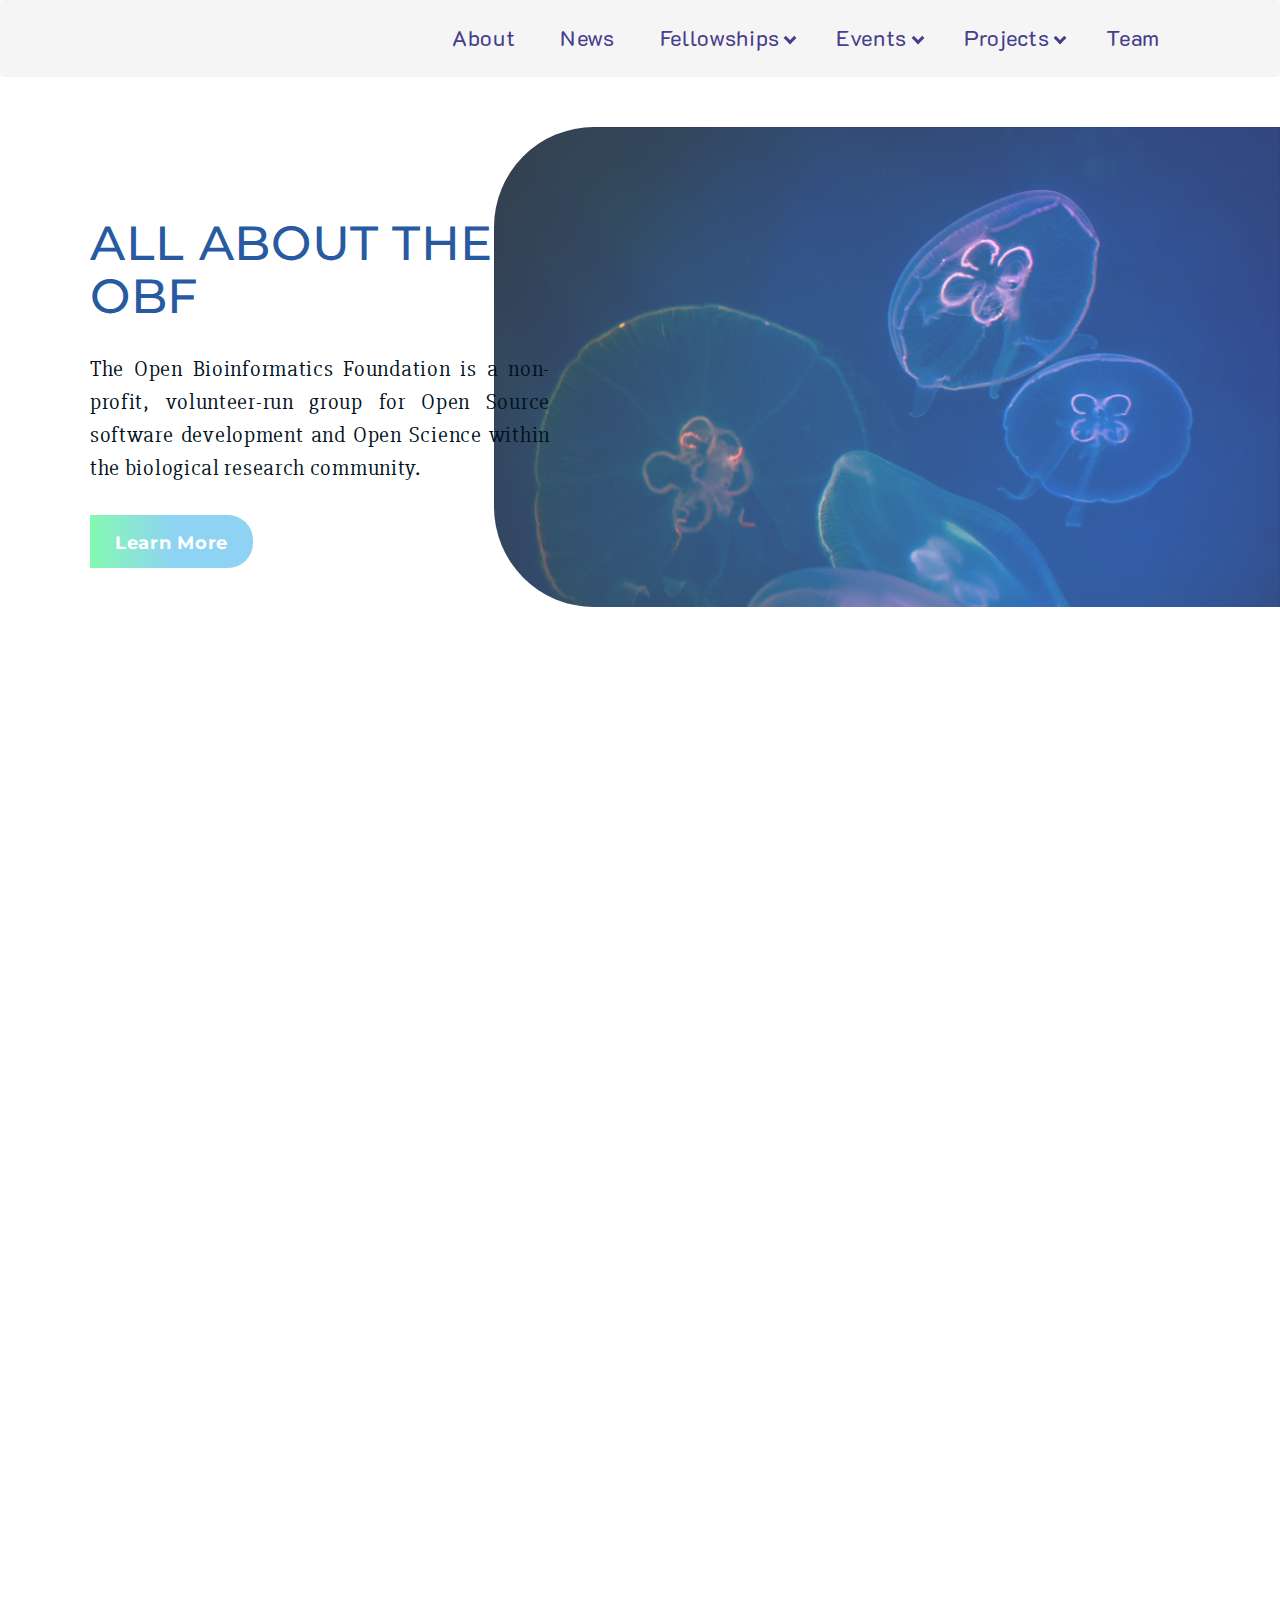
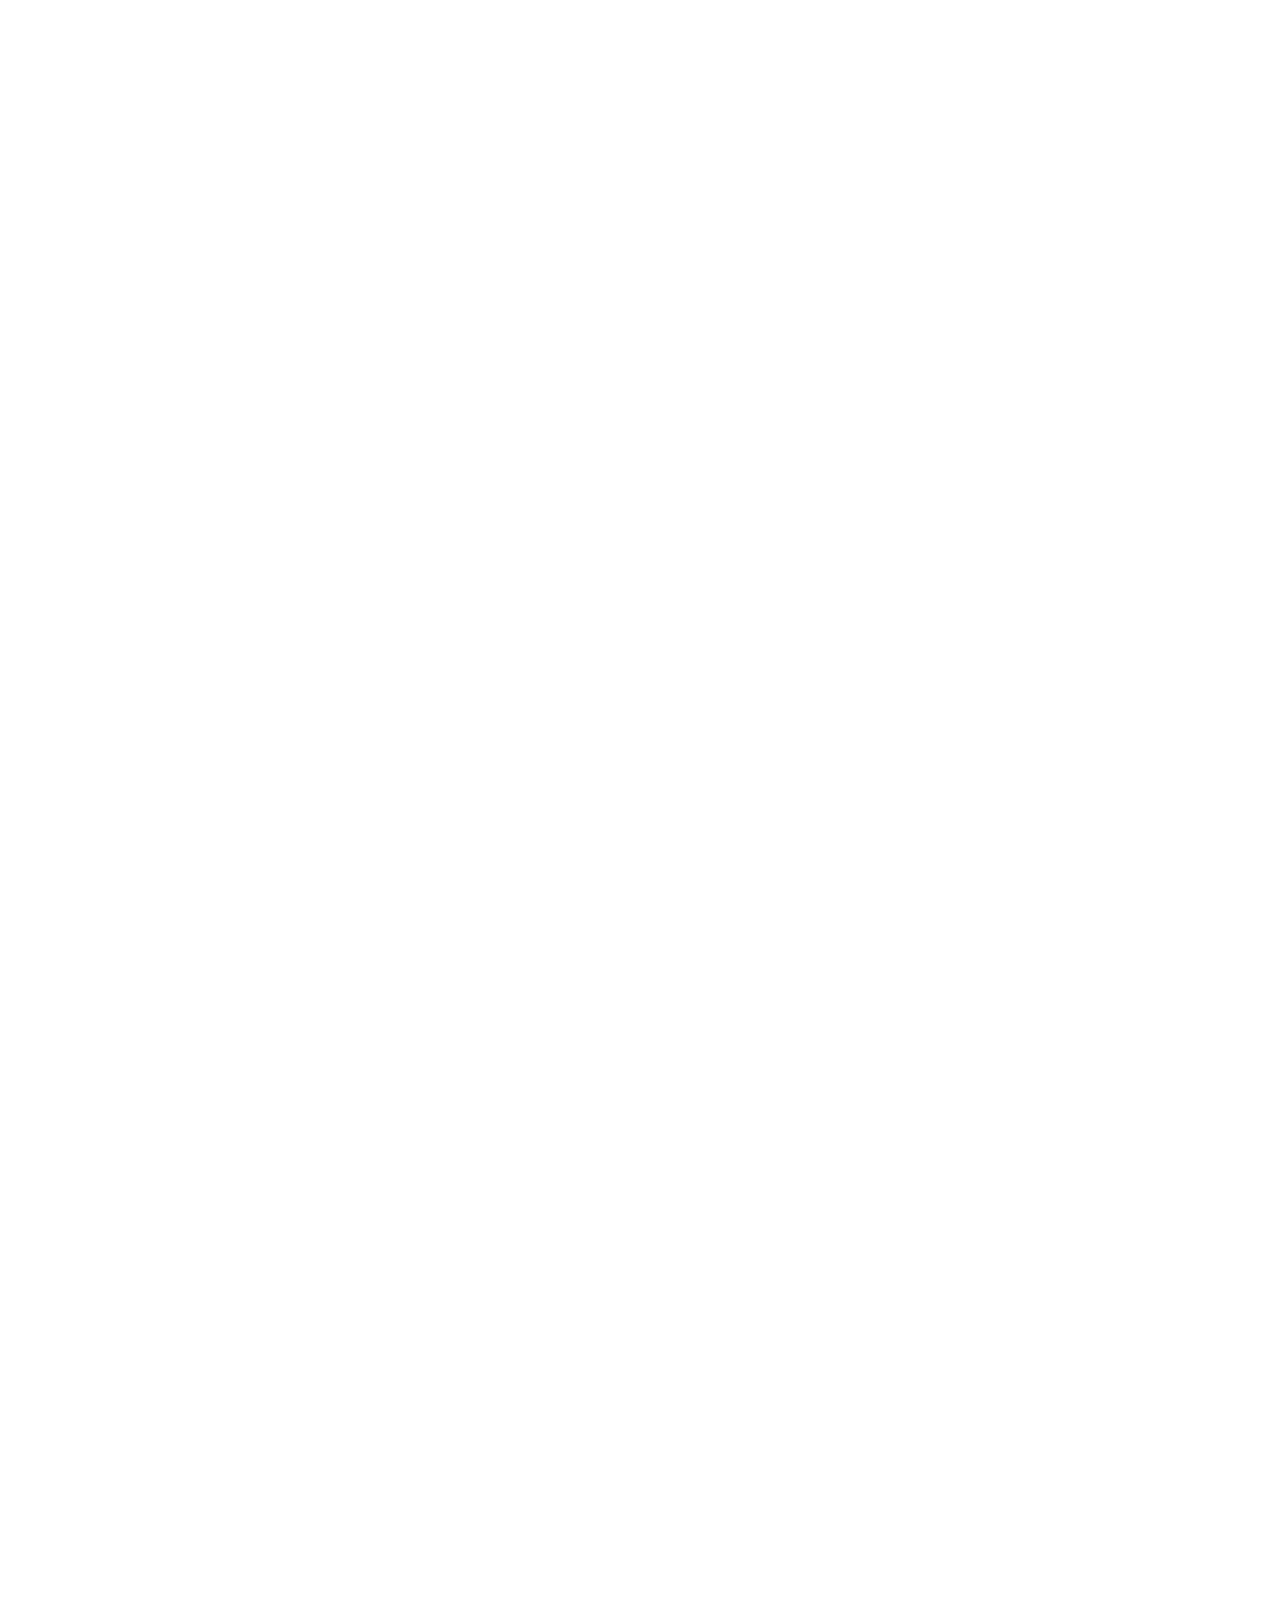
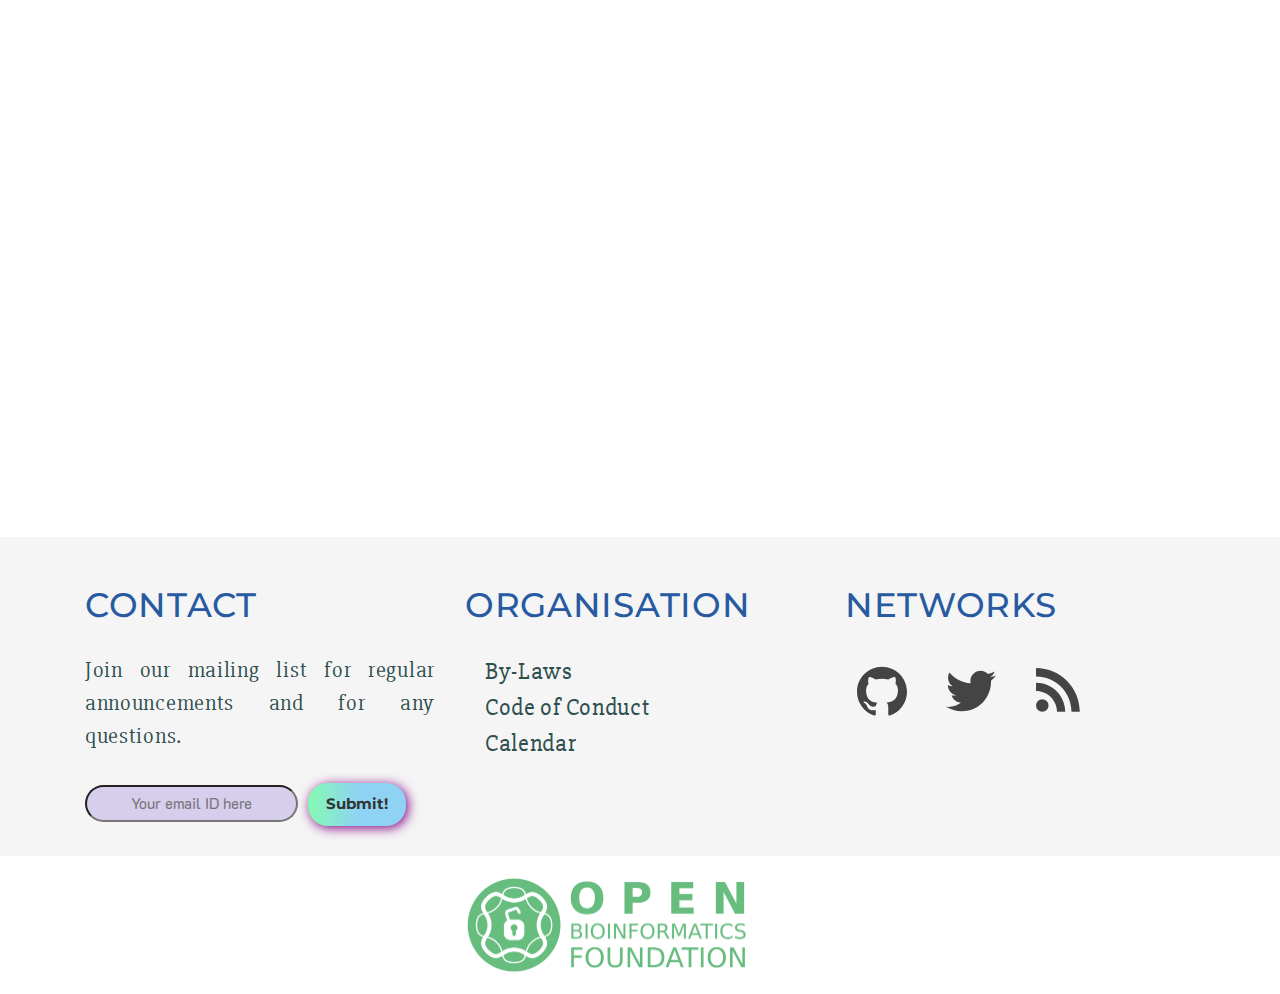
==== index.html @ adf2e82d "Add files via upload" ====
<!doctype html>
<html>
    <head>
        <meta charset="utf-8">
        <meta name = "viewport" content="width=device-width, initial-scale=1">
        <meta name = "description" content="Open Bioinformatics Foundation theme ">
        <meta name = "keywords" content="Bioinformatics, Technology, OBF, BOSC, Open Bioinformatics Foundation">
        <meta name = "author" content="kushinauwu">
        <link href="https://fonts.googleapis.com/css?family=K2D" rel="stylesheet"> 
        <link href="https://fonts.googleapis.com/css?family=Montserrat" rel="stylesheet">
        <link href="https://fonts.googleapis.com/css?family=Slabo+27px" rel="stylesheet">
        <link rel="stylesheet" href="https://maxcdn.bootstrapcdn.com/bootstrap/3.3.7/css/bootstrap.min.css">
        <link rel="stylesheet" href="style-22.css">
        <!-- jQuery library -->
        <script src="https://ajax.googleapis.com/ajax/libs/jquery/3.3.1/jquery.min.js"></script>
        <!-- Latest compiled JavaScript -->
        <script src="https://maxcdn.bootstrapcdn.com/bootstrap/3.3.7/js/bootstrap.min.js"></script>        
        <title>Open Bioinformatics Foundation</title>
    </head>
    
    <body>     
        <script src="theme-2.js"></script>
       <div class="wrapper" id = "main">
           
           <!--navigation bar start -->
            <nav class="navbar">
                <div class="container">
                    <div class="row">
                        <div class="col-xs-12"> 
                            <!--OBF logo -->
                            <div class="navbar-header">
                                <a class="navbar-logo" href="index.html">
                                <img src="obf-logo-1.png" alt width="200">
                                </a>
                            </div>
                            <!-- menu bar -->
                            <div class="collapse navbar-collapse">
                                <ul class="list-inline text-right">
                                    <li>
                                        <a href="about.html">About</a>
                                    </li>
                                    <li>
                                    <a href="https://www.open-bio.org/wiki/News">News</a>
                                    </li>
                                    <li class="dropdown">
                                        <a class="dropdown-toggle" data-toggle="dropdown" href="https://github.com/OBF/obf-docs/blob/master/Travel_fellowships.md">
                                        <span>Fellowships<i class="down"></i></span>
                                        </a>
                                        <ul class="dropdown-menu">
                                        <li>
                                            <a href="https://github.com/OBF/obf-docs/blob/master/Travel_fellowships.md">Selection Criteria</a>
                                            </li>
                                            <li>
                                                <a href="https://github.com/OBF/obf-docs/blob/master/Travel_fellowships.md">Coverage</a>
                                            </li>
                                            <li>
                                                <a href="https://github.com/OBF/obf-docs/blob/master/Travel_fellowships.md">Requirements</a>
                                            </li>
                                            <li>
                                                <a href="https://github.com/OBF/obf-docs/blob/master/Travel_fellowships.md">Reviews</a>
                                            </li>
                                            <li>
                                                <a href="https://docs.google.com/forms/d/e/1FAIpQLScCYMt_Id9FSKzHtOxyBgiOIXa61CLiveqh5JLx5rQsFoW8fA/viewform">Apply</a>
                                            </li>
                                        </ul>
                                    </li>
                                    <li class="dropdown">
                                        <a class="dropdown-toggle" data-toggle="dropdown" href="#">
                                        <span>Events<i class="down"></i></span>
                                        </a>
                                        <ul class="dropdown-menu" role="menu">
                                        <li>
                                            <a href="#">BOSC</a>
                                            </li>
                                            <li>
                                                <a href="#">GSoC</a>
                                            </li>
                                            <li>
                                                <a href="#">Another event</a>
                                            </li>
                                        </ul>
                                    </li>
                                    <li class="dropdown">
                                        <a class="dropdown-toggle" data-toggle="dropdown" href="https://www.open-bio.org/wiki/Projects">
                                        <span class>Projects<i class="down"></i></span>
                                        </a>
                                        <ul class="dropdown-menu">
                                        <li>
                                            <a href="#">Main Projects</a>
                                            </li>
                                            <li>
                                                <a href="#">Affiliated Projects</a>
                                            </li>
                                            <li>
                                                <a href="#">Other Related projects</a>
                                            </li>
                                        </ul>
                                    </li>
                                    <li>
                                    <a href="https://www.open-bio.org/wiki/Board">Team</a>
                                    </li>
                                </ul>
                            </div> <!--menu bar end -->
                        </div>
                    </div>
                </div>
            </nav> <!--navigation bar end -->
           
        <!--main content start -->
        <div class = "showcase-wrapper">
            <!--about OBF -->
            <section class = "about-section">
                <div class = "about-background-image" style="background-image: url(abstract-animal-aquarium-753266.jpg);"> <!--Photo by Egor Kamelev from Pexels-->               
                </div>
                <div class = "container">
                    <div class = "row">
                        <div class="col-sm-6">
                            <!--wrapper for text -->
                            <div class="about-text-wrapper"> 
                                <div class="about-content">
                                    <h1>All about the OBF</h1>
                                    <!--content wrapper-->
                                    <div class="about-content-wrapper">
                                        <!--actual content div-->
                                        <div class="about-content-info"> 
                                            The Open Bioinformatics Foundation is a non-profit, volunteer-run group for Open Source software development and Open Science within the biological research community.
                                            <!-- button class -->
                                            <div class="about-content-button">
                                                <a href="about.html" class="button">
                                                <span>
                                                   Learn More </span>
                                                </a>
                                            </div> <!--button class end -->
                                        </div> <!-- actual content info end -->
                                    </div> <!--content wrapper end -->
                                </div>
                            </div> <!-- text wrapper end -->
                        </div>
                    </div>                                     
                </div>
            </section> <!-- about OBF end -->
                
            <!-- news/blog section -->
            <section class = "news-section">
                <div class = "news-image" style = "background-image: url(aquatic-plants-background-beautiful-424763.jpg);"> <!--Photo by Fancycrave.com from Pexels-->
                </div>
                <div class="container">
                    <div class="row">
                        <!--move content by 5 columns -->
                        <div class="col-md-7 col-md-offset-5">
                        <h1>The latest happenings in the OBF Community</h1>
                            <!-- blog post links -->
                            <ul class="blog-list">
                                <li class="list-post">
                                    <a href="index.html">The color of bioinformatics: what is it and how can it be modified?</a>
                                </li>
                                <li class="list-post">
                                    <a href="index.html">City of Roses they call it - Portland Oregon (USA)</a>
                                </li>
                                <li class="list-post">
                                    <a href="index.html">Taking Turns</a>
                                </li>
                                <li class="list-post">
                                    <a href="index.html">GCC-BOSC 2018 Post-meeting Report</a>
                                </li>
                            </ul> <!--blog post links end -->
                            <!-- check rest of news page / newsletter button -->
                            <div class="news-button">
                            <a href="/news" class = "button">
                                <span>Read More</span>
                                </a>
                            </div> <!-- news button end -->
                        </div>
                    </div>
                </div>
            </section> <!-- news section end -->
            
            <!--fellowships section -->
            <section class = "fellowships-section">
                <div class = "fellowships-background-image" style="background-image: url(biology-blur-close-up-760184.jpg);"> <!--Photo by Hiếu Hoàng from Pexels-->               
                </div>
                <div class = "container">                
                    <div class = "row">
                        <div class="col-md-6">
                            <!-- wrapper for text -->
                            <div class="fellowships-text-wrapper">
                                <div class="fellowships-content">
                                    <h1>Travel Fellowships</h1>
                                    <!-- content wrapper div -->
                                    <div class="fellowships-content-wrapper">
                                        <!-- actual text content div -->
                                        <div class="fellowships-content-info">
                                            The OBF Travel Fellowship program aims at increasing diverse participation at events promoting open source bioinformatics software development and open science in the biological research community.
                                            <!-- questions list -->
                                            <ul class="fellowship-info-list">
                                <li class="list-question">
                                    <a href="index.html">What are the selection criteria?</a>
                                </li>
                                <li class="list-question">
                                    <a href="index.html">What does the fellowship cover?</a>
                                </li>
                                                <li class="list-question">
                                    <a href="index.html">What do you require of applicants?</a>
                                </li>
                                                <li class="list-question">
                                    <a href="index.html">Who will review the applicants?</a>
                                </li>
                            </ul> <!-- questions list end -->
                                            <!-- apply button -->
                                            <div class="fellowships-apply-button">
                                                <a href="/apply" class="button">
                                                <span>
                                                   Apply </span>
                                                </a>
                                            </div> <!-- apply button end -->
                                        </div> <!-- text content ends -->
                                    </div> <!-- content wrapper end -->
                                </div>
                            </div> <!-- text wrappper end -->
                        </div>
                    </div>                  
                </div>
                
            </section>  <!-- fellowships section end -->  
            
            <!-- Projects Section -->
            <section class="projects-section">
                <div class="container">
                    <div class="row">
                        <div class="col-xs-12">
                            <div class="row">
                                <div class="col-md-8">
                                    <!-- heading wrapper -->
                                    <div class="projects-text-wrapper">
                                    <h1>OBF Associated projects</h1>
                                        </div>
                                </div>
                            </div>
                            <!-- list of linked projects -->
                            <ul class="list-inline row projects-list">
                                <div class="col-sm-4 col-xs-6">
                                    <li class="project-name">
                                        <a href = "#">
                                            <img src="das.jpg">
                                            <div class="project-title">
                                                DAS
                                            </div>
                                        </a>
                                    </li>
                                </div>
                                <div class="col-sm-4 col-xs-6">
                                    <li class="project-name">
                                        <a href="#">
                                            <img src="biopython.jpg">
                                            <div class="project-title">
                                                Biopython
                                            </div>
                                        </a>
                                    </li>
                                </div>
                                <div class="col-sm-4 col-xs-6">
                                    <li class="project-name">
                                        <a href="#">
                                        <img src="biosql.jpg">
                                        <div class="project-title">
                                            BioSQL
                                        </div>
                                            </a>
                                    </li>
                                </div>
                                <div class="col-sm-4 col-xs-6">
                                    <li class="project-name">
                                        <a href="#">
                                        <img src="emboss.jpg" >
                                        <div class="project-title">
                                            EMBOSS
                                        </div>
                                            </a>
                                    </li>
                                </div>
                                <div class="col-sm-4 col-xs-6">
                                    <li class="project-name">
                                        <a href="#">
                                        <img src="biojava.jpg">
                                        <div class="project-title">
                                           BioJava
                                        </div>
                                            </a>
                                    </li>
                                </div>
                                <div class="col-sm-4 col-xs-6">
                                    <li class="project-name">
                                        <a href="#">
                                        <img src="moby.jpg">
                                        <div class="project-title">
                                            MOBY
                                        </div>
                                            </a>
                                    </li>
                                </div>
                                
                            </ul>
                        </div>
                    </div>
                    <div class="row">
                        <div class="col-xs-12 projects-button">
                            <a href="/projects" class="button">
                                <span> See more projects</span>
                            </a>
                        </div>
                    </div>
                </div>
            </section>  <!-- projects section end -->
            
            <!--EVENTS SECTION -->
            <section class="events-section">
                <div class="container">
                    <div class="row">
                        <div class="col-xs-12">
                            <div class="row">
                                <div class="col-md-6">
                                    <div class="events-head-wrapper">
                                        <h1>Upcoming events</h1>
                                    </div>
                                </div>
                            </div>
                            
                            <ul class="list-inline row events-list">
                                <div class="col-sm-4 col-xs-6">
                                    <li class="event-details">
                                        <a href="#">
                                            <img src="GSoC-icon-192.png">
                                            <div class="event-name">
                                                Google Summer of Code 2019
                                            </div>
                                            <div class="event-date">
                                                TBA
                                            </div>
                                        </a>
                                    </li>
                                </div>
                                <div class="col-sm-4 col-xs-6">
                                    <li class="event-details">
                                        <a href="#">
                                            <img src="Pear.png">
                                            <div class="event-name">
                                                BOSC 2019
                                            </div>
                                            <div class="event-date">
                                                TBA
                                            </div>
                                        </a>
                                    </li>
                                </div>
                                <div class="col-sm-4 col-xs-6">
                                    <li class="event-details">
                                        <a href="#">
                                            <img src="icons8-calendar-100.png">
                                            <div class="event-name">
                                                Another event
                                            </div>
                                            <div class="event-date">
                                                TBA
                                            </div>
                                        </a>
                                    </li>
                                </div>
                            </ul>
                        </div>
                    </div>
                </div>
            </section>
        </div> <!--main content end -->
           
           <!--footer -->
           <footer>
                <section class="footer-section">
                    <div class="container">
                        <div class="row">
                            <div class="col-sm-4">
                                <div class="footer-sub-section">
                                    <h3>Contact</h3>
        
                                    <p>Join our mailing list for regular announcements and for any questions.</p>
                                    <input type="email" placeholder="Your email ID here">
                                    <button type="submit">Submit!</button>
                                </div>
                            </div>
                            <div class="col-sm-4">
                                <div class="footer-sub-section">
                                    <h3>Organisation</h3>
                                    <ul class="org-menu">
                                        <li class="org-menu-item">
                                            <a href="/bylaws">By-Laws</a>
                                        </li>
                                        <li class="org-menu-item">
                                            <a href="/coc">Code of Conduct</a>
                                        </li>
                                        <li class="org-menu-item">
                                            <a href="/calendar">Calendar</a>
                                        </li>
                                    </ul>
                                </div>
                            </div>
                            <div class="col-sm-4">
                                <div class="footer-sub-section">
                                    <h3>Networks</h3>
                                    <ul class="list-inline networks">
                                        <li class="network-item">
                                            <a href="https://github.com/OBF"><img src="social-1_logo-github.svg" width="50px"></a>
                                        </li>
                                        
                                        <li class="network-item">
                                            <a href="https://twitter.com/obf_news?lang=en"><img src="social-1_logo-twitter.svg" width="50px"></a>
                                        </li>
                                        <li class="network-item">
                                            <a href="http://news.open-bio.org/feed/"><img src="social-1_logo-rss.svg" width="50px"></a>
                                        </li>
                                    </ul>
                                </div>
                            </div>
                        </div>
                    </div>
                </section>
                <section class="footer-logo">
                    <div class="container">
                        <div class="row">
                            <div class="col-sm-4 col-sm-offset-4">
                                <a href="index.html">
                                    <img src="obf-logo.png" width=300px>
                                </a>
                            </div>
                        </div>
                    </div>
                </section>
           </footer>
        </div>        
    </body>
</html>
---- style-22.css ----
* {
    margin: 0;
    padding: 0;
   
}

body {
    font-family: 'K2D', sans-serif;
    font-size: 15px;
    line-height: 1.5;
    letter-spacing: 0.7px;
    padding: 0px;
    margin: 0;
    display: none;
    overflow-x: hidden
}

.container {
    margin-left: auto;
    margin-right: auto;
    padding-left: 30px;
    padding-right: 30px;
    height: auto;
}
img {
    height: auto;
    max-width: 100%;
    vertical-align: middle;   
}

section {
    display: block;
}

h1 {
    font-size: 48px;
    margin-bottom: 30px;
    color: #275aa1; /* section headings text*/
   font-family: 'Montserrat', sans-serif;
    text-transform: uppercase;    
    padding: 0;
    text-align: left;   
}

a {
    transition: color 0.2s;
    text-decoration: none;
}

a:hover {
    text-decoration: none;
}



/*NAVIGATION*/
.navbar {
   margin-top: 0px;
    padding-top: 20px;
    margin-bottom: 0px;
    padding-bottom: 20px;
    background-color: whitesmoke; 

}

.navbar .nav-logo {
    padding: 0;
    margin-left: 0;
}

.navbar-header .nav-logo img {
    margin-top: 30px;
    padding-top: 38px;
    display: block;
    height: auto;
    max-width: 100%;
    vertical-align: middle;
    border: 0;
}

.navbar ul {
    list-style: none;
    margin-bottom: auto;
}

.navbar ul li {
    padding: 0px 20px;
    text-align: right;
    display: inline-block;
    transition: 0.5s ease;
}

.navbar ul li:hover {
    background-color: rgba(128,0,128,0.2); /* navbar hover bg color */
    border-radius: 25px;
    text-decoration:none;
}

.navbar ul li a {
    display: block;
    padding-top: 0px;
    color: darkslateblue; /* navbar link text color */
    font-weight: normal;
    font-style: normal;
    border-bottom: 2px solid transparent;
    padding-bottom: 0px;
    margin-bottom: 0px;
    font-size: 22px;    
}

.dropdown {
    display: inline-block;
    position: relative;
}

.navbar-collapse .dropdown .dropdown-menu {
    display: none;
    position: absolute;
    background-color: rgba(196,245,198,0.9); /* main link navbar dropdown hover bg color*/
    width: auto;
    height: auto;
    box-shadow: 8px 8px 16px 0 rgba(128,0,128,0.2);
    z-index: 1;
    text-align:left;
    left: 0;
    border-radius: 20px;
    margin-top: 0;
}

.dropdown-menu li { 
    display: block;     
}

.dropdown .dropdown-menu li a {
    color: darkslategray; /* navbar dropdown text color */
    font-size: 18px;
    transition: 0.3s ease;
}

.navbar .dropdown .dropdown-menu li:hover {
    background-color: transparent;
}


.dropdown-menu li a:hover {
   background-color: lightblue; /* navbar dropdown hover bg color*/
    background-image: none;
    border-radius: 10px;
    
}

.dropdown:hover .dropdown-menu {
    display: block;    
}

i {
    border: solid darkslateblue; /* navbar arrow color */
    border-width: 0 3px 3px 0;
    display: inline-block;
    padding: 3px;
    margin-left: 3px;
}

.down {
    transform: rotate(45deg) translateY(-5px);    
}


/*ABOUT SECTION // SoOME FELLOWSHIP SECTION COMMONS*/
.about-section, .fellowships-section {
    background-position: left 42vh, right top;
    background-size: 35% 50% 600px;
    max-width: 500px;
}

.about-section .about-background-image {
    max-width: 786px;
    max-height: 480px;
    position:absolute;
    margin-top: 50px;
    right: 0;
    width: 100%;
    height: 80%;  
    background-size: cover;
    border-radius: 100px 0 0 100px;
    background-repeat:no-repeat;
    opacity: 0.8;   
}

.col-sm-6 {
    width: 50%;
    float: left;
    position: relative;
    padding-left: 40px;
    padding-right: 30px;
}

.about-section .about-text-wrapper, .fellowships-section .fellowships-text-wrapper {
    position: relative;
    height: 600px;
    left: 7%;
}

.about-section .about-text-wrapper .about-content, .fellowships-section .fellowships-text-wrapper .fellowships-content{
    position: relative;
    top: 20%;
   /* transform: translateY(-50%);*/
}

.about-section .about-text-wrapper .about-content-info, .fellowships-section .fellowships-text-wrapper .fellowships-content-info {
    padding-right: 40px;
    font-size: 22px;
   /* color: #2d95b5;*/
    color: rgb(001,017,032); /* about and felloship text color */
    margin-bottom: 10px;
    text-align: justify;
    font-family: 'Slabo 27px', serif;
    letter-spacing: 0.7px;
}

.about-content-button .button {
    position: relative;
    top: 30px;
    display: inline-block;
    color: white; /* about button text color*/
    padding: 10px 25px 10px 25px;
    font-weight: normal;
    font-style: normal;
    font-family: 'Montserrat', serif;
    border-radius: 0 25px 25px 0;
    background-image: linear-gradient(to right, #84fab0 0%,  #8fd3f4 51%); /* about button bg color*/
    transition: 0.5s ease-in-out;   
}

.about-content-button .button:hover {
    background-position: right center;
    background-image: linear-gradient(to right, #8fd3f4 0%, #84fab0 51%); /* about button hover bg color */
    color: grey;
}

.about-content-button .button span {
    position: relative;
    font-family: 'Montserrat', sans-serif;
    z-index: 10;
    font-size: 18px;
    text-align: center;
    font-weight: bold;
}

/*NEWS SECTION and some FELLOWSHIP SECTION COMMMONS*/
.news-section {
    /*background-color: #d6f6c6;*/
    background-color: #1b2e25; /* mid section bgcolor*/
    margin-top: 0px;
    padding: 55px 0px 70px;
    position: relative;
    margin-bottom: 30px;
    opacity: 0;
    transition: 1s ease;
}

.news-section h1 {
    font-size: 48px;
    margin-bottom: 20px;
    color: #88eef7; /*mid section heading*/
   font-family: 'Montserrat', sans-serif;
    text-transform: uppercase;    
    padding: 0;
}

 .news-section .news-image {
     max-width: 586px;
    max-height: 480px;
    position: absolute;
    border-radius: 0 100px 100px 0;
    left: -586px;
    width: 40%;
    height: 80%;
     background-repeat: no-repeat;
     background-size: cover;
     background-position: top center; 
     transition: 1.25s ease-in-out;    
}

.col-md-7{
    position: relative;
    padding-left: 30px;
    padding-right: 30px;
    float: left;
    width: 65%;
}

.col-md-offset-5 {
    margin-left: 43%
}

.news-section .blog-list, .fellowships-section .fellowship-info-list {
    margin-top: 20px;
    list-style: none;
    padding-left: 0;   
    display: block;
}

.blog-list .list-post, .fellowship-info-list .list-question {
    border-bottom: 1px solid gray;
    padding: 15px 0 15px 0;
    border-bottom-right-radius: 0px;
    text-align: justify;   
} 

.blog-list .list-post a {
    color: whitesmoke; /* mid section text color*/
    display: block;
    padding 20px 0px;
    background-color: transparent;
    text-decoration: none;
    font-family: 'Slabo 27px', serif;
    font-size: 26px;
    letter-spacing: 0.7px;
    transition: 0.3s ease;
}

.blog-list .list-post a:hover {
    color: skyblue;
    
} 

.news-button .button {
    position: relative;
    top: 30px;   
    display: inline-block;
    color: white;
    padding: 10px 15px 10px 25px;
    font-weight: normal;
    font-style: normal;
    font-size: 20px;
    font-family: 'Montserrat', serif;
    font-weight: bold;
    border-radius: 25px 0 0 25px;
    background-image: linear-gradient(to left, #84fab0 0%,  #8fd3f4 51%); /*  mid section button bg color*/
    margin-bottom: 30px;
    transition: 0.5s ease-in-out;
}

.news-button .button:hover {
    background-position: right center;
    background-image: linear-gradient(to left, #8fd3f4 0%, #84fab0 51%); /*  mid section button bg color */
    color: grey;
}

.news-button .button a{
    text-decoration: none;
}

.news-button .button span {
    position: relative;
    z-index: 10;
    font-size: 18px;
    text-align: center;
}

/*FELLOWSHIPS SECTION*/
.fellowships-section {
    height: 100%;
    opacity: 0;
    transition: 1s ease;
    margin-top: 80px;
}

.fellowships-section .fellowships-text-wrapper {
    position: relative;
    top: 20%;
    height: auto;
}
.fellowships-section .fellowships-background-image {
    max-width: 560px;
    max-height: 480px;
    position: absolute;
    margin-top: 0px;
    right: -560px;
    width: 100%;
    height: 80%; 
    background-size: cover;
    border-radius: 100px 0 0 100px;
    background-repeat: no-repeat;
    transition: 1.25s ease-in-out;
}

.fellowship-info-list .list-question a{
    display: block;
    padding 20px 0px;
    color: #2d95b5; /* fellowship link text color */
    background-color: transparent;
    text-decoration: none;
    font-size: 26px;
    transition: 0.3s ease;
}

.fellowship-info-list .list-question a:hover{
    color: purple;

}

.fellowships-apply-button .button {
    position: relative;
    top: 40px;
    display: inline-block;
    color: white;
    padding: 10px 25px 10px 25px;
    margin-bottom: 50px;
    font-weight: bold;
    font-family: 'Montserrat',serif;
    border-radius: 0 25px 25px 0;
    background-image: linear-gradient(to right, #84fab0 0%,  #8fd3f4 51%);   /* fellowshups button bgcolor*/
    transition: 0.5s ease-in-out;

}

.fellowships-apply-button .button:hover {
    background-position: right center;
    background-image: linear-gradient(to right, #8fd3f4 0%, #84fab0 51%);
    color: grey;
}

.fellowships-apply-button .button span {
    position: relative;
    z-index: 10;
    font-size: 18px;
    text-align: center;
}


.col-md-6 {
    width: 65%;
    float: left;
    position: relative;
    padding-left: 40px;
    padding-right: 30px;
}

/*PROJECTS SECTION*/


.projects-section {
    margin-top: 100px;
    /*float: left;*/
    background-color: #1b2e25; /*projects section  bgcolor*/
    margin-left: 0;
    margin-right: 0;
    opacity: 0;
    transition: 1s ease;
    height: 100%;
    width: 100%;
    padding: 55px 0 50px 0;
}

.projects-section .projects-text-wrapper {
    position: relative;
    top: 20%;
    height: auto;
    transform: translateX(-20%);
    
}

.projects-section .projects-text-wrapper h1 {
    color: #88eef7; /*projects section heading*/
}

.projects-list {
    list-style: none;
    margin-top: 40px;    
}

.projects-list .project-name {
    margin-bottom: 40px;
    text-align: center;
    
     
}

.projects-list .project-name img {
    padding: 10px;
    margin-bottom: 20px;
    border: 3px solid;
    border-bottom-color: rebeccapurple; /*project icon border colors */
    border-top-color: deepskyblue;
    border-left-color: rebeccapurple;
    border-right-color: deepskyblue;
    border-radius: 25%; 
    transition: 0.5s ease-in-out;
}

.projects-list .project-name img:hover {  
    border-bottom-color: deepskyblue;
    border-top-color: rebeccapurple;
    border-left-color: deepskyblue;
    border-right-color: rebeccapurple;   
}

.projects-list .project-name .project-title {
    margin-top: 0;
    font-family: 'Slabo 27px', serif;
    font-weight: bold;
    color: whitesmoke; /*project titles*/
    display: block;
    padding 20px 0px;
    background-color: transparent;
    text-decoration: none;
    font-size: 26px;
    letter-spacing: 0.7px;
    transition: 0.3s ease;
}

.projects-list .project-name .project-title:hover {
    color: skyblue; /*project title hover text color*/
}

.projects-button .button {
     position: relative;
    left: 40%;
    display: inline-block;
    color: white;
    padding: 15px 25px 15px 25px;
    margin-bottom: 50px;
    font-weight: bold;
    font-family: 'Montserrat',serif;
    font-size: 20px;
    border-radius: 0 25px 25px 0;
    background-image: linear-gradient(to right, #84fab0 0%,  #8fd3f4 51%);   /*project button bg color*/
    transition: 0.5s ease-in-out;
}

.projects-button .button:hover {
    background-position: right center;
    background-image: linear-gradient(to right, #8fd3f4 0%, #84fab0 51%); /* project buutton bg color hover*/
    color: grey;
}

/*EVENTS SECTION*/
.events-section {
    margin-top: 50px;
    margin-left: 0;
    margin-right: 0;
    height: 100%;
    width: 100%;
    opacity: 0;
    transition: 1s ease;
}

.events-section .events-head-wrapper {
    position: relative;
    top: 20%;
    height: auto;
    transform: translateX(-25%);
}

.events-list {
    list-style: none;
    margin-top: 40px;
}

.events-list .event-details {
    margin-bottom: 40px;
    text-align: center;
}

.events-list .event-details img {
    padding: 30px;
    margin-bottom: 20px;
    height: 250px;
    width: 250px;
    border: 5px skyblue; /*event icon border*/
    border-radius: 180px;
    border-style:dashed;
    transition: 0.3s ease-in-out;
}

.events-list .event-details img:hover {
    background-color: skyblue; /*event icon border hover bg color*/
    border-radius: 70px;
    }

.events-list .event-details .event-name {
    margin-top: 0;
    font-family: 'Slabo 27px', serif;
    font-weight: bold;
    text-decoration: none;
    padding: 20px 0 0;
    font-size: 26px;
    letter-spacing: 0.7px;
    transition: 0.3s ease;
}

.events-list .event-details .event-date {
    margin-top: 0;
    font-family: 'Slabo 27px',serif;
    font-weight: bold;
    color: dimgray; /* event TBA */
    font-size: 22px;

}

/*FOOTER SECTION*/
.footer-section {
    padding: 30px 0;
    background-color: whitesmoke; /* footer bg color */
    margin-top: 0;
}

.footer-section h3 {
    margin-bottom: 30px;
    color: #275aa1; /* footer heading color */
   font-family: 'Montserrat', sans-serif;
    text-transform: uppercase; 
    font-size: 34px;
}

.footer-section p {
 margin-bottom: 30px;  
    color: darkslategray; /* footer text color */
    font-family: 'Slabo 27px',serif;
    font-size: 22px;
    text-align: justify
}

.footer-section input{
    text-align: center;
    border-radius: 20px;
    background-color: rgba(147,112,219,0.3);
    padding: 5px 5px 5px 5px;
}

.footer-section button {
    background-image: linear-gradient(to right, #84fab0 0%,  #8fd3f4 51%); /* footer section button bg color */
    position: relative;
    padding-bottom: 10px;
    padding-top: 10px;
    padding-left: 18px;
    padding-right: 18px;
    border-radius: 20px;
    margin-left: 5px;
    font-family: 'Montserrat',serif;
    font-weight: bold;
    border: none;
    box-shadow: 2px 2px 12px purple;
    transition: 0.2s ease-in-out;
}

.footer-section button:hover {
    color: whitesmoke;
}

.footer-section .org-menu {
    list-style: none;
    
}

.footer-section .org-menu .org-menu-item a {
    color: darkslategray; /* footer organisation text color */
    transition: color 0.2s;
    font-family: 'Slabo 27px',serif;
    padding: 20px;
    font-size: 24px;
}

.footer-section .org-menu .org-menu-item a:hover {
    color: dodgerblue; /* footer link hover text color */
}

.footer-section .network-item {
    margin: 12px;
}

.footer-logo {
    padding: 20px;
}
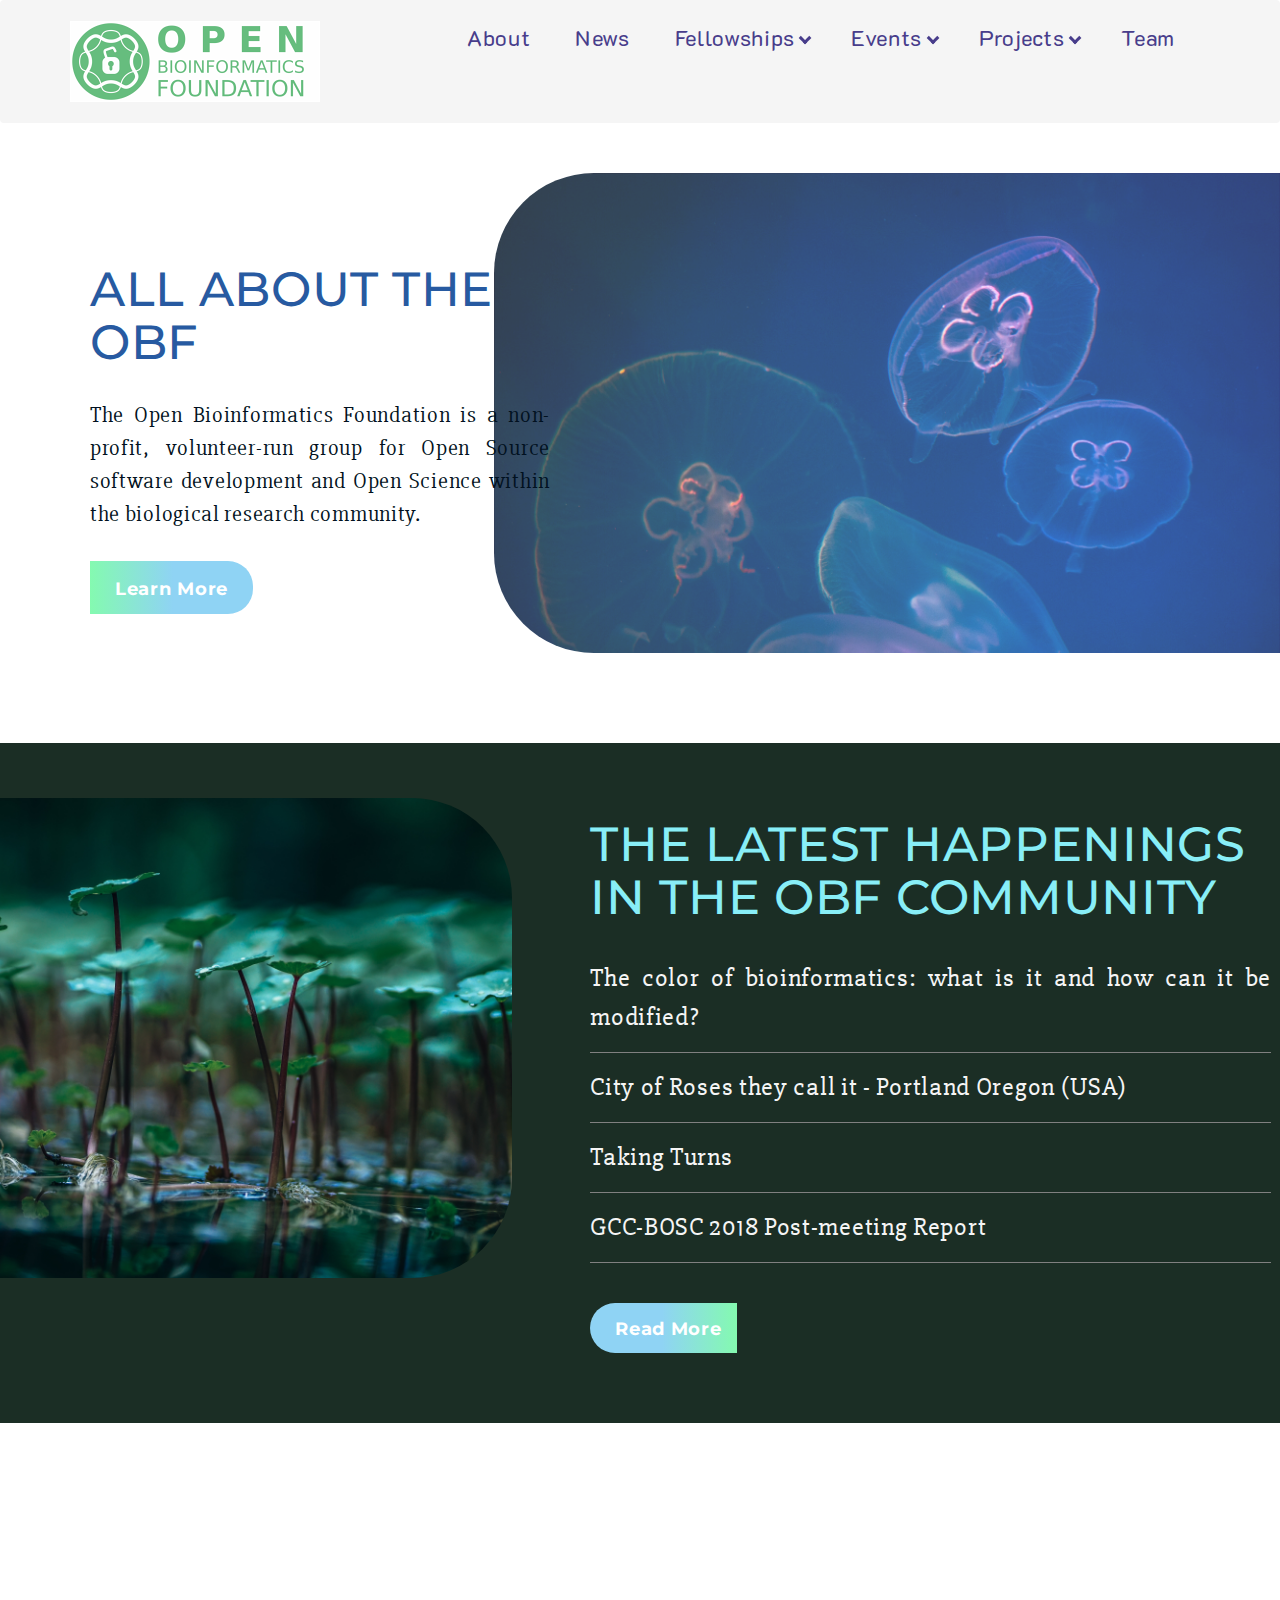
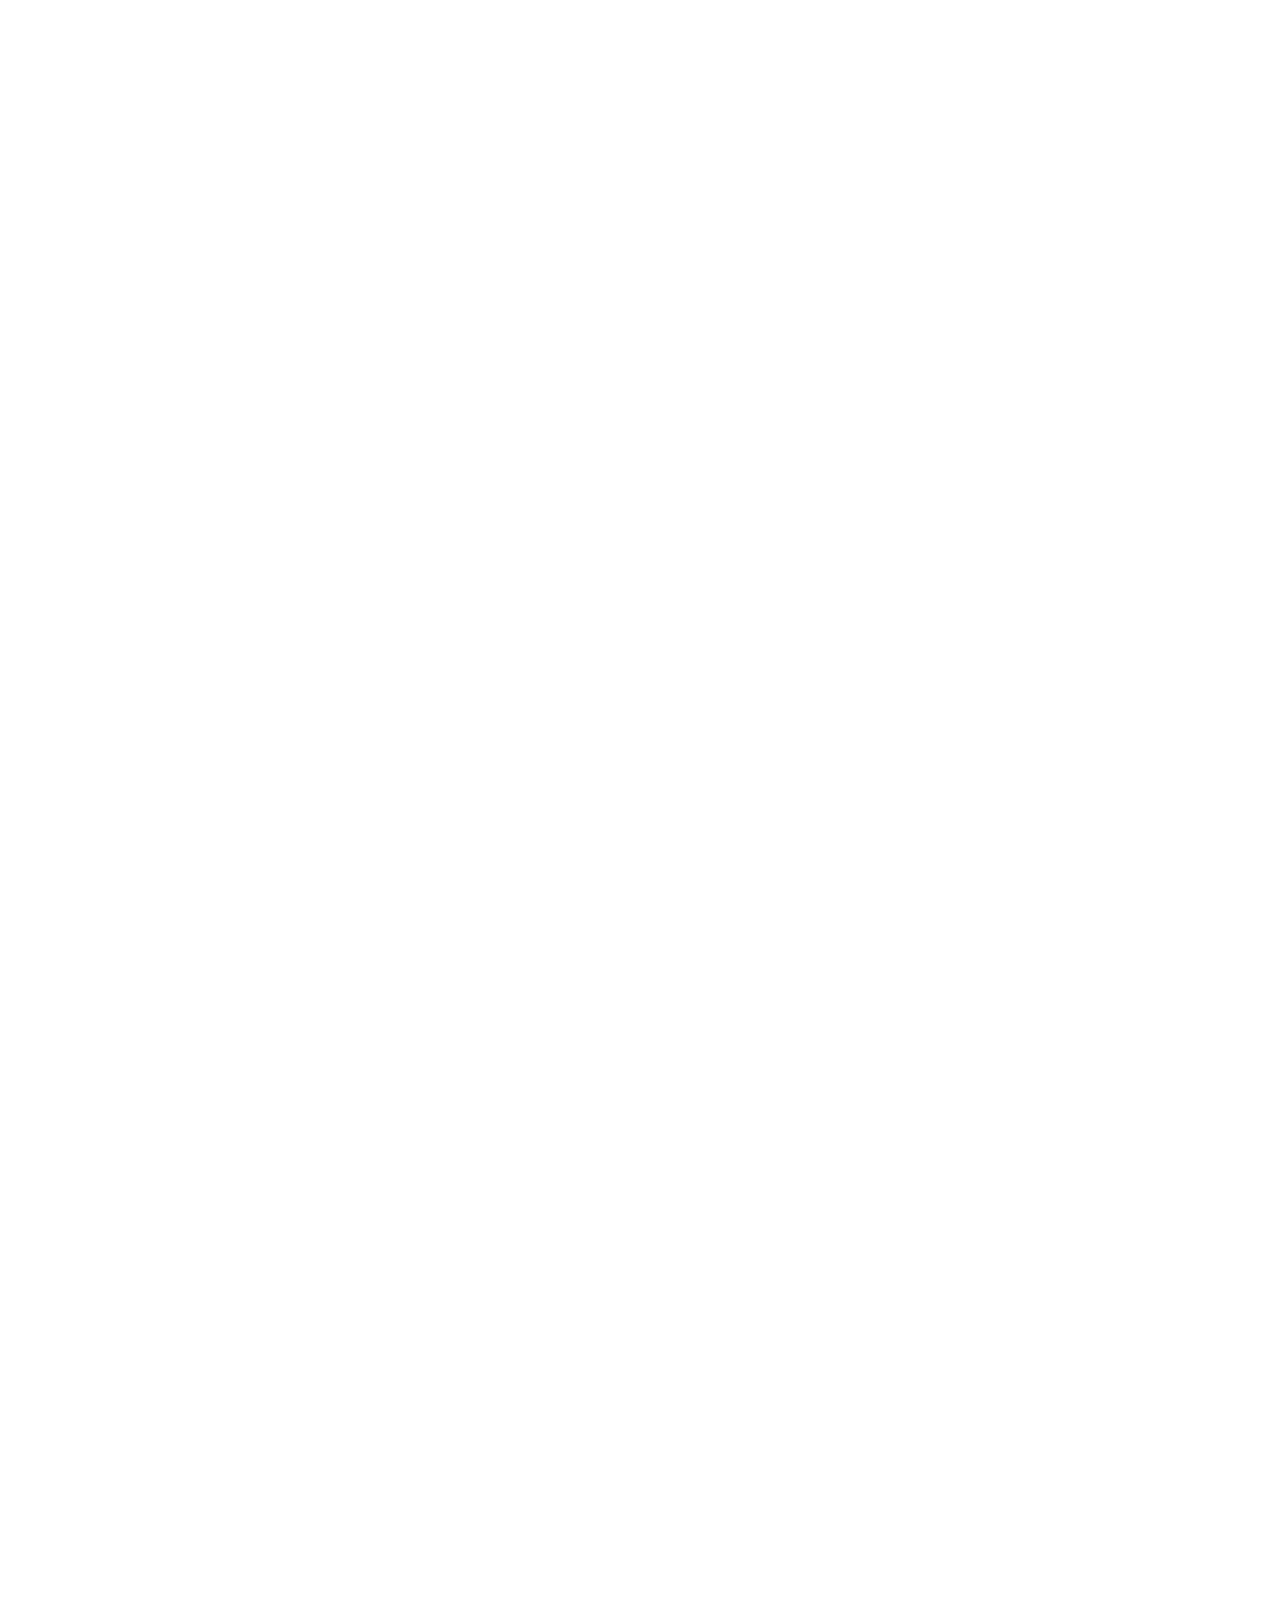
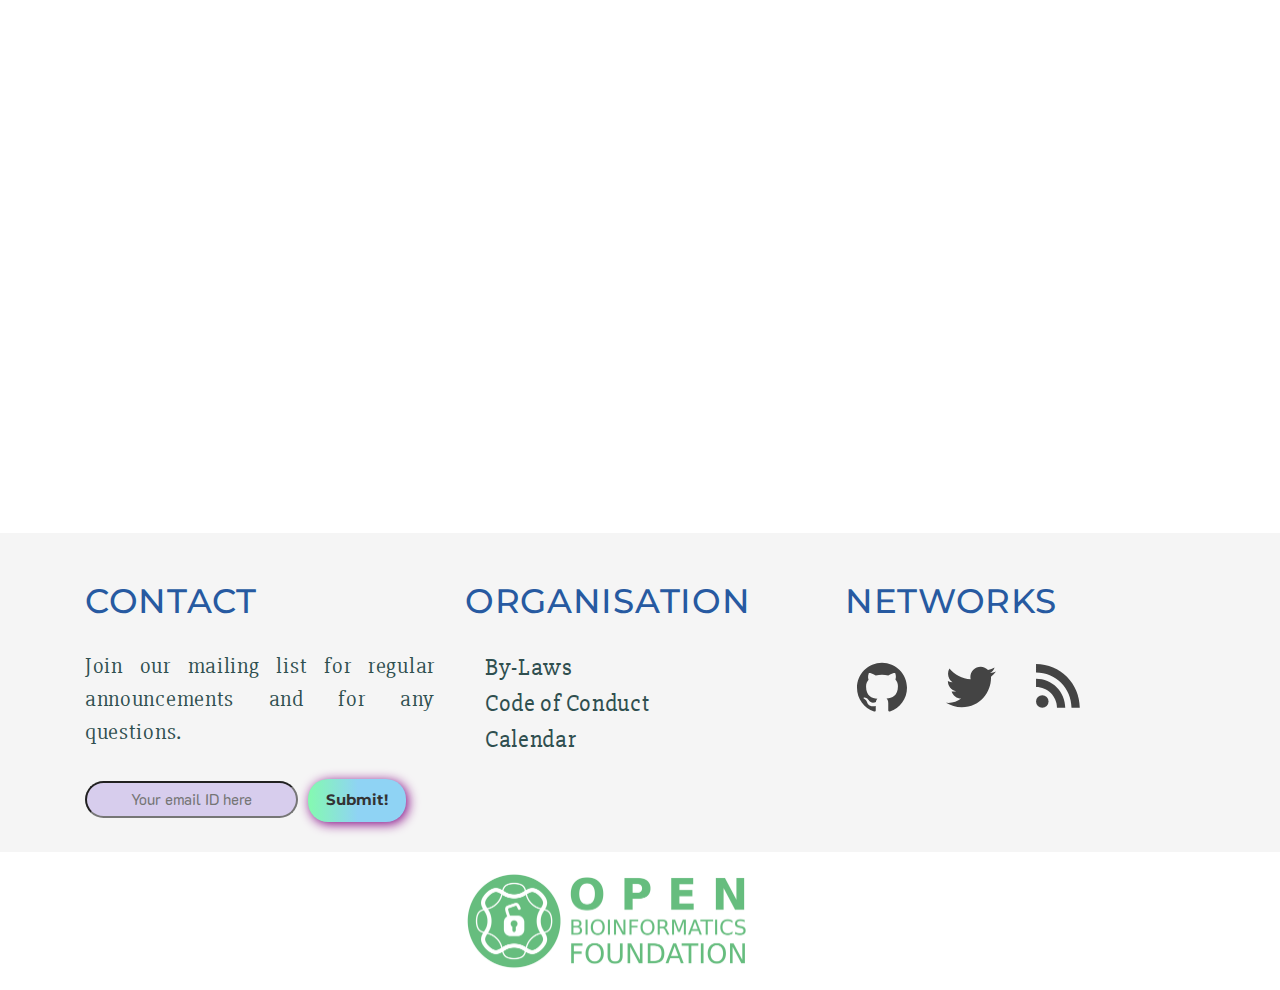
==== commit d8b2e109: "added folders and one mobile version" ====
--- a/index.html
+++ b/index.html
@@ -9,8 +9,10 @@
         <link href="https://fonts.googleapis.com/css?family=K2D" rel="stylesheet"> 
         <link href="https://fonts.googleapis.com/css?family=Montserrat" rel="stylesheet">
         <link href="https://fonts.googleapis.com/css?family=Slabo+27px" rel="stylesheet">
+        <link href="https://fonts.googleapis.com/css?family=Lato" rel="stylesheet">
         <link rel="stylesheet" href="https://maxcdn.bootstrapcdn.com/bootstrap/3.3.7/css/bootstrap.min.css">
-        <link rel="stylesheet" href="style-22.css">
+        <link rel="stylesheet" href="css/style-22.css">
+        <link rel= "stylesheet" media="(max-width:600px)" href="css/index-600.css">
         <!-- jQuery library -->
         <script src="https://ajax.googleapis.com/ajax/libs/jquery/3.3.1/jquery.min.js"></script>
         <!-- Latest compiled JavaScript -->
@@ -19,23 +21,29 @@
     </head>
     
     <body>     
-        <script src="theme-2.js"></script>
+        <script src="js/theme-2.js"></script>
        <div class="wrapper" id = "main">
            
            <!--navigation bar start -->
-            <nav class="navbar">
+            <nav class="navbar" role="navigation">
                 <div class="container">
                     <div class="row">
-                        <div class="col-xs-12"> 
+                        <div class="col-12"> 
                             <!--OBF logo -->
                             <div class="navbar-header">
                                 <a class="navbar-logo" href="index.html">
-                                <img src="obf-logo-1.png" alt width="200">
+                                <img src="img/obf-logo-1.png">
                                 </a>
+                                <button type="button" class="navbar-toggle collapsed" data-toggle="collapse" data-target="#navigation-bar">
+                                    <span class="sr-only">Toggle navigation</span>
+                                    <span class="icon-bar"></span>
+                                    <span class="icon-bar"></span>
+                                    <span class="icon-bar"></span>
+                                </button>
                             </div>
                             <!-- menu bar -->
-                            <div class="collapse navbar-collapse">
-                                <ul class="list-inline text-right">
+                            <div class="collapse navbar-collapse" id="navigation-bar">
+                                <ul class="list-inline text-right pull-right">
                                     <li>
                                         <a href="about.html">About</a>
                                     </li>
@@ -110,7 +118,7 @@
         <div class = "showcase-wrapper">
             <!--about OBF -->
             <section class = "about-section">
-                <div class = "about-background-image" style="background-image: url(abstract-animal-aquarium-753266.jpg);"> <!--Photo by Egor Kamelev from Pexels-->               
+                <div class = "about-background-image" style="background-image: url(img/abstract-animal-aquarium-753266.jpg);"> <!--Photo by Egor Kamelev from Pexels-->               
                 </div>
                 <div class = "container">
                     <div class = "row">
@@ -142,7 +150,7 @@
                 
             <!-- news/blog section -->
             <section class = "news-section">
-                <div class = "news-image" style = "background-image: url(aquatic-plants-background-beautiful-424763.jpg);"> <!--Photo by Fancycrave.com from Pexels-->
+                <div class = "news-image" style = "background-image: url(img/aquatic-plants-background-beautiful-424763.jpg);"> <!--Photo by Fancycrave.com from Pexels-->
                 </div>
                 <div class="container">
                     <div class="row">
@@ -177,7 +185,7 @@
             
             <!--fellowships section -->
             <section class = "fellowships-section">
-                <div class = "fellowships-background-image" style="background-image: url(biology-blur-close-up-760184.jpg);"> <!--Photo by Hiếu Hoàng from Pexels-->               
+                <div class = "fellowships-background-image" style="background-image: url(img/biology-blur-close-up-760184.jpg);"> <!--Photo by Hiếu Hoàng from Pexels-->               
                 </div>
                 <div class = "container">                
                     <div class = "row">
@@ -241,7 +249,7 @@
                                 <div class="col-sm-4 col-xs-6">
                                     <li class="project-name">
                                         <a href = "#">
-                                            <img src="das.jpg">
+                                            <img src="img/das.jpg">
                                             <div class="project-title">
                                                 DAS
                                             </div>
@@ -251,7 +259,7 @@
                                 <div class="col-sm-4 col-xs-6">
                                     <li class="project-name">
                                         <a href="#">
-                                            <img src="biopython.jpg">
+                                            <img src="img/biopython.jpg">
                                             <div class="project-title">
                                                 Biopython
                                             </div>
@@ -261,7 +269,7 @@
                                 <div class="col-sm-4 col-xs-6">
                                     <li class="project-name">
                                         <a href="#">
-                                        <img src="biosql.jpg">
+                                        <img src="img/biosql.jpg">
                                         <div class="project-title">
                                             BioSQL
                                         </div>
@@ -271,7 +279,7 @@
                                 <div class="col-sm-4 col-xs-6">
                                     <li class="project-name">
                                         <a href="#">
-                                        <img src="emboss.jpg" >
+                                        <img src="img/emboss.jpg" >
                                         <div class="project-title">
                                             EMBOSS
                                         </div>
@@ -281,7 +289,7 @@
                                 <div class="col-sm-4 col-xs-6">
                                     <li class="project-name">
                                         <a href="#">
-                                        <img src="biojava.jpg">
+                                        <img src="img/biojava.jpg">
                                         <div class="project-title">
                                            BioJava
                                         </div>
@@ -291,7 +299,7 @@
                                 <div class="col-sm-4 col-xs-6">
                                     <li class="project-name">
                                         <a href="#">
-                                        <img src="moby.jpg">
+                                        <img src="img/moby.jpg">
                                         <div class="project-title">
                                             MOBY
                                         </div>
@@ -326,10 +334,10 @@
                             </div>
                             
                             <ul class="list-inline row events-list">
-                                <div class="col-sm-4 col-xs-6">
+                                <div class="col-sm-4 col-xs-4">
                                     <li class="event-details">
                                         <a href="#">
-                                            <img src="GSoC-icon-192.png">
+                                            <img src="img/GSoC-icon-192.png">
                                             <div class="event-name">
                                                 Google Summer of Code 2019
                                             </div>
@@ -339,10 +347,10 @@
                                         </a>
                                     </li>
                                 </div>
-                                <div class="col-sm-4 col-xs-6">
+                                <div class="col-sm-4 col-xs-4">
                                     <li class="event-details">
                                         <a href="#">
-                                            <img src="Pear.png">
+                                            <img src="img/Pear.png">
                                             <div class="event-name">
                                                 BOSC 2019
                                             </div>
@@ -352,10 +360,10 @@
                                         </a>
                                     </li>
                                 </div>
-                                <div class="col-sm-4 col-xs-6">
+                                <div class="col-sm-4 col-xs-4">
                                     <li class="event-details">
                                         <a href="#">
-                                            <img src="icons8-calendar-100.png">
+                                            <img src="img/icons8-calendar-100.png">
                                             <div class="event-name">
                                                 Another event
                                             </div>
@@ -377,7 +385,7 @@
                 <section class="footer-section">
                     <div class="container">
                         <div class="row">
-                            <div class="col-sm-4">
+                            <div class="col-md-4">
                                 <div class="footer-sub-section">
                                     <h3>Contact</h3>
         
@@ -386,7 +394,7 @@
                                     <button type="submit">Submit!</button>
                                 </div>
                             </div>
-                            <div class="col-sm-4">
+                            <div class="col-md-4">
                                 <div class="footer-sub-section">
                                     <h3>Organisation</h3>
                                     <ul class="org-menu">
@@ -402,19 +410,19 @@
                                     </ul>
                                 </div>
                             </div>
-                            <div class="col-sm-4">
+                            <div class="col-md-4">
                                 <div class="footer-sub-section">
                                     <h3>Networks</h3>
                                     <ul class="list-inline networks">
                                         <li class="network-item">
-                                            <a href="https://github.com/OBF"><img src="social-1_logo-github.svg" width="50px"></a>
+                                            <a href="https://github.com/OBF"><img src="img/social-1_logo-github.svg" width="50px"></a>
                                         </li>
                                         
                                         <li class="network-item">
-                                            <a href="https://twitter.com/obf_news?lang=en"><img src="social-1_logo-twitter.svg" width="50px"></a>
+                                            <a href="https://twitter.com/obf_news?lang=en"><img src="img/social-1_logo-twitter.svg" width="50px"></a>
                                         </li>
                                         <li class="network-item">
-                                            <a href="http://news.open-bio.org/feed/"><img src="social-1_logo-rss.svg" width="50px"></a>
+                                            <a href="http://news.open-bio.org/feed/"><img src="img/social-1_logo-rss.svg" width="50px"></a>
                                         </li>
                                     </ul>
                                 </div>
@@ -427,7 +435,7 @@
                         <div class="row">
                             <div class="col-sm-4 col-sm-offset-4">
                                 <a href="index.html">
-                                    <img src="obf-logo.png" width=300px>
+                                    <img src="img/obf-logo.png" width=300px>
                                 </a>
                             </div>
                         </div>
--- a/css/style-22.css
+++ b/css/style-22.css
@@ -0,0 +1,674 @@
+* {
+    margin: 0;
+    padding: 0;
+   
+}
+
+body {
+    font-family: 'K2D', sans-serif;
+    font-size: 15px;
+    line-height: 1.5;
+    letter-spacing: 0.7px;
+    padding: 0px;
+    margin: 0;
+    display: none;
+    overflow-x: hidden;
+}
+
+.container {
+    margin-left: auto;
+    margin-right: auto;
+    padding-left: 30px;
+    padding-right: 30px;
+    height: auto;
+}
+img {
+    height: auto;
+    max-width: 100%;
+    vertical-align: middle;   
+}
+
+section {
+    display: block;
+}
+
+h1 {
+    font-size: 48px;
+    margin-bottom: 30px;
+    color: #275aa1; /* section headings text*/
+   font-family: 'Montserrat', sans-serif;
+    text-transform: uppercase;    
+    padding: 0;
+    text-align: left;   
+}
+
+a {
+    transition: color 0.2s;
+    text-decoration: none;
+}
+
+a:hover {
+    text-decoration: none;
+}
+
+
+
+/*NAVIGATION*/
+.navbar {
+   margin-top: 0px;
+    padding-top: 20px;
+    margin-bottom: 0px;
+    padding-bottom: 20px;
+    background-color: whitesmoke; 
+
+}
+
+.navbar .nav-logo {
+    padding: 0;
+    margin-left: 0;
+}
+
+.navbar-header .nav-logo img {
+    margin-top: 30px;
+    padding-top: 38px;
+    display: block;
+    height: auto;
+    max-width: 200px;
+    vertical-align: middle;
+    border: 0;
+}
+
+.navbar ul {
+    list-style: none;
+    margin-bottom: auto;
+}
+
+.navbar ul li {
+    padding: 0px 20px;
+    text-align: right;
+    display: inline-block;
+    transition: 0.5s ease;
+}
+
+.navbar ul li:hover {
+    background-color: rgba(128,0,128,0.2); /* navbar hover bg color */
+    border-radius: 25px;
+    text-decoration:none;
+}
+
+.navbar ul li a {
+    display: block;
+    padding-top: 0px;
+    color: darkslateblue; /* navbar link text color */
+    font-weight: normal;
+    font-style: normal;
+    border-bottom: 2px solid transparent;
+    padding-bottom: 0px;
+    margin-bottom: 0px;
+    font-size: 22px;    
+}
+
+.dropdown {
+    display: inline-block;
+    position: relative;
+}
+
+.navbar-collapse .dropdown .dropdown-menu {
+    display: none;
+    position: absolute;
+    background-color: rgba(196,245,198,0.9); /* main link navbar dropdown hover bg color*/
+    width: auto;
+    height: auto;
+    box-shadow: 8px 8px 16px 0 rgba(128,0,128,0.2);
+    z-index: 1;
+    text-align:left;
+    left: 0;
+    border-radius: 20px;
+    margin-top: 0;
+}
+
+.dropdown-menu li { 
+    display: block;     
+}
+
+.dropdown .dropdown-menu li a {
+    color: darkslategray; /* navbar dropdown text color */
+    font-size: 18px;
+    transition: 0.3s ease;
+}
+
+.navbar .dropdown .dropdown-menu li:hover {
+    background-color: transparent;
+}
+
+
+.dropdown-menu li a:hover {
+   background-color: lightblue; /* navbar dropdown hover bg color*/
+    background-image: none;
+    border-radius: 10px;
+    
+}
+
+.dropdown:hover .dropdown-menu {
+    display: block;    
+}
+
+i {
+    border: solid darkslateblue; /* navbar arrow color */
+    border-width: 0 3px 3px 0;
+    display: inline-block;
+    padding: 3px;
+    margin-left: 3px;
+}
+
+.down {
+    transform: rotate(45deg) translateY(-5px);    
+}
+
+
+/*ABOUT SECTION // SoOME FELLOWSHIP SECTION COMMONS*/
+.about-section, .fellowships-section {
+    background-position: left 42vh, right top;
+    background-size: 35% 50% 600px;
+    max-width: 500px;
+}
+
+.about-section .about-background-image {
+    max-width: 786px;
+    max-height: 480px;
+    position:absolute;
+    margin-top: 50px;
+    right: 0;
+    width: 100%;
+    height: 80%;  
+    background-size: cover;
+    border-radius: 100px 0 0 100px;
+    background-repeat:no-repeat;
+    opacity: 0.8;   
+}
+
+.col-sm-6 {
+    width: 50%;
+    float: left;
+    position: relative;
+    padding-left: 40px;
+    padding-right: 30px;
+}
+
+.about-section .about-text-wrapper, .fellowships-section .fellowships-text-wrapper {
+    position: relative;
+    height: 600px;
+    left: 7%;
+}
+
+.about-section .about-text-wrapper .about-content, .fellowships-section .fellowships-text-wrapper .fellowships-content{
+    position: relative;
+    top: 20%;
+   /* transform: translateY(-50%);*/
+}
+
+.about-section .about-text-wrapper .about-content-info, .fellowships-section .fellowships-text-wrapper .fellowships-content-info {
+    padding-right: 40px;
+    font-size: 22px;
+   /* color: #2d95b5;*/
+    color: rgb(001,017,032); /* about and felloship text color */
+    margin-bottom: 10px;
+    text-align: justify;
+    font-family: 'Slabo 27px', serif;
+    letter-spacing: 0.7px;
+}
+
+.about-content-button .button {
+    position: relative;
+    top: 30px;
+    display: inline-block;
+    color: white; /* about button text color*/
+    padding: 10px 25px 10px 25px;
+    font-weight: normal;
+    font-style: normal;
+    font-family: 'Montserrat', serif;
+    border-radius: 0 25px 25px 0;
+    background-image: linear-gradient(to right, #84fab0 0%,  #8fd3f4 51%); /* about button bg color*/
+    transition: 0.5s ease-in-out;   
+}
+
+.about-content-button .button:hover {
+    background-position: right center;
+    background-image: linear-gradient(to right, #8fd3f4 0%, #84fab0 51%); /* about button hover bg color */
+    color: grey;
+}
+
+.about-content-button .button span {
+    position: relative;
+    font-family: 'Montserrat', sans-serif;
+    z-index: 10;
+    font-size: 18px;
+    text-align: center;
+    font-weight: bold;
+}
+
+/*NEWS SECTION and some FELLOWSHIP SECTION COMMMONS*/
+.news-section {
+    /*background-color: #d6f6c6;*/
+    background-color: #1b2e25; /* mid section bgcolor*/
+    margin-top: 0px;
+    padding: 55px 0px 70px;
+    position: relative;
+    margin-bottom: 30px;
+    transition: 1s ease;
+}
+
+.news-section h1 {
+    font-size: 48px;
+    margin-bottom: 20px;
+    color: #88eef7; /*mid section heading*/
+   font-family: 'Montserrat', sans-serif;
+    text-transform: uppercase;    
+    padding: 0;
+}
+
+ .news-section .news-image {
+     max-width: 586px;
+    max-height: 480px;
+    position: absolute;
+    border-radius: 0 100px 100px 0;
+    
+    width: 40%;
+    height: 80%;
+     background-repeat: no-repeat;
+     background-size: cover;
+     background-position: top center; 
+     transition: 1.25s ease-in-out;    
+}
+
+.col-md-7{
+    position: relative;
+    padding-left: 30px;
+    padding-right: 30px;
+    float: left;
+    width: 65%;
+}
+
+.col-md-offset-5 {
+    margin-left: 43%;
+}
+
+.news-section .blog-list, .fellowships-section .fellowship-info-list {
+    margin-top: 20px;
+    list-style: none;
+    padding-left: 0;   
+    display: block;
+}
+
+.blog-list .list-post, .fellowship-info-list .list-question {
+    border-bottom: 1px solid gray;
+    padding: 15px 0 15px 0;
+    border-bottom-right-radius: 0px;
+    text-align: justify;   
+} 
+
+.blog-list .list-post a {
+    color: whitesmoke; /* mid section text color*/
+    display: block;
+    padding 20px 0px;
+    background-color: transparent;
+    text-decoration: none;
+    font-family: 'Slabo 27px', serif;
+    font-size: 26px;
+    letter-spacing: 0.7px;
+    transition: 0.3s ease;
+}
+
+.blog-list .list-post a:hover {
+    color: skyblue;
+    
+} 
+
+.news-button .button {
+    position: relative;
+    top: 30px;   
+    display: inline-block;
+    color: white;
+    padding: 10px 15px 10px 25px;
+    font-weight: normal;
+    font-style: normal;
+    font-size: 20px;
+    font-family: 'Montserrat', serif;
+    font-weight: bold;
+    border-radius: 25px 0 0 25px;
+    background-image: linear-gradient(to left, #84fab0 0%,  #8fd3f4 51%); /*  mid section button bg color*/
+    margin-bottom: 30px;
+    transition: 0.5s ease-in-out;
+}
+
+.news-button .button:hover {
+    background-position: right center;
+    background-image: linear-gradient(to left, #8fd3f4 0%, #84fab0 51%); /*  mid section button bg color */
+    color: grey;
+}
+
+.news-button .button a{
+    text-decoration: none;
+}
+
+.news-button .button span {
+    position: relative;
+    z-index: 10;
+    font-size: 18px;
+    text-align: center;
+}
+
+/*FELLOWSHIPS SECTION*/
+.fellowships-section {
+    height: 100%;
+   opacity: 0;
+    width: 100%;
+    transition: 1s ease;
+    margin-top: 80px;
+}
+
+.fellowships-section .fellowships-text-wrapper {
+    position: relative;
+    top: 20%;
+    height: auto;
+}
+.fellowships-section .fellowships-background-image {
+    max-width: 560px;
+    max-height: 480px;
+    position: absolute;
+    margin-top: 0px;
+    right: 0;
+    width: 100%;
+    height: 80%; 
+    background-size: cover;
+    border-radius: 100px 0 0 100px;
+    background-repeat: no-repeat;
+    transition: 1.25s ease-in-out;
+}
+
+.fellowship-info-list .list-question a{
+    display: block;
+    padding: 0;
+    color: #2d95b5; /* fellowship link text color */
+    background-color: transparent;
+    text-decoration: none;
+    font-size: 26px;
+    transition: 0.3s ease;
+}
+
+.fellowship-info-list .list-question a:hover{
+    color: purple;
+
+}
+
+.fellowships-apply-button .button {
+    position: relative;
+    top: 40px;
+    display: inline-block;
+    color: white;
+    padding: 10px 25px 10px 25px;
+    margin-bottom: 50px;
+    font-weight: bold;
+    font-family: 'Montserrat',serif;
+    border-radius: 0 25px 25px 0;
+    background-image: linear-gradient(to right, #84fab0 0%,  #8fd3f4 51%);   /* fellowshups button bgcolor*/
+    transition: 0.5s ease-in-out;
+
+}
+
+.fellowships-apply-button .button:hover {
+    background-position: right center;
+    background-image: linear-gradient(to right, #8fd3f4 0%, #84fab0 51%);
+    color: grey;
+}
+
+.fellowships-apply-button .button span {
+    position: relative;
+    z-index: 10;
+    font-size: 18px;
+    text-align: center;
+}
+
+
+.col-md-6 {
+    width: 65%;
+    float: left;
+    position: relative;
+    padding-left: 40px;
+    padding-right: 30px;
+}
+
+/*PROJECTS SECTION*/
+
+
+.projects-section {
+    margin-top: 100px;
+    /*float: left;*/
+    background-color: #1b2e25; /*projects section  bgcolor*/
+    margin-left: 0;
+    margin-right: 0;
+    opacity: 0;
+    transition: 1s ease;
+    height: 100%;
+    padding: 55px 0 0 0;
+}
+
+.projects-section .projects-text-wrapper {
+    height: auto;
+    transform: translateX(-3%);
+    
+}
+
+.projects-section .projects-text-wrapper h1 {
+    color: #88eef7; /*projects section heading*/
+}
+
+.projects-list {
+    list-style: none;
+    margin-top: 40px;    
+}
+
+.projects-list .project-name {
+    margin-bottom: 40px;
+    text-align: center;
+    
+     
+}
+
+.projects-list .project-name img {
+    padding: 10px;
+    margin-bottom: 20px;
+    border: 3px solid;
+    border-bottom-color: rebeccapurple; /*project icon border colors */
+    border-top-color: deepskyblue;
+    border-left-color: rebeccapurple;
+    border-right-color: deepskyblue;
+    border-radius: 25%; 
+    transition: 0.5s ease-in-out;
+}
+
+.projects-list .project-name img:hover {  
+    border-bottom-color: deepskyblue;
+    border-top-color: rebeccapurple;
+    border-left-color: deepskyblue;
+    border-right-color: rebeccapurple;   
+}
+
+.projects-list .project-name .project-title {
+    margin-top: 0;
+    font-family: 'Slabo 27px', serif;
+    font-weight: bold;
+    color: whitesmoke; /*project titles*/
+    display: block;
+    padding 20px 0px;
+    background-color: transparent;
+    text-decoration: none;
+    font-size: 26px;
+    letter-spacing: 0.7px;
+    transition: 0.3s ease;
+}
+
+.projects-list .project-name .project-title:hover {
+    color: skyblue; /*project title hover text color*/
+}
+
+.projects-button .button {
+     position: relative;
+    left: 40%;
+    display: inline-block;
+    color: white;
+    padding: 15px 25px 15px 25px;
+    margin-bottom: 50px;
+    font-weight: bold;
+    font-family: 'Montserrat',serif;
+    font-size: 20px;
+    border-radius: 0 25px 25px 0;
+    background-image: linear-gradient(to right, #84fab0 0%,  #8fd3f4 51%);   /*project button bg color*/
+    transition: 0.5s ease-in-out;
+}
+
+.projects-button .button:hover {
+    background-position: right center;
+    background-image: linear-gradient(to right, #8fd3f4 0%, #84fab0 51%); /* project buutton bg color hover*/
+    color: grey;
+}
+
+/*EVENTS SECTION*/
+.events-section {
+    margin-top: 50px;
+    margin-left: 0;
+    margin-right: 0;
+    height: 100%;
+    width: 100%;
+   opacity: 0;
+    transition: 1s ease;
+}
+
+.events-section .events-head-wrapper {
+    position: relative;
+    top: 20%;
+    height: auto;
+    transform: translateX(-7%);
+}
+
+.events-list {
+    list-style: none;
+    margin-top: 40px;
+}
+
+.events-list .event-details {
+    margin-bottom: 40px;
+    text-align: center;
+}
+
+.events-list .event-details img {
+    padding: 30px;
+    margin-bottom: 20px;
+    height: 250px;
+    width: 250px;
+    border: 5px skyblue; /*event icon border*/
+    border-radius: 180px;
+    border-style:dashed;
+    transition: 0.3s ease-in-out;
+}
+
+.events-list .event-details img:hover {
+    background-color: skyblue; /*event icon border hover bg color*/
+    border-radius: 70px;
+    }
+
+.events-list .event-details .event-name {
+    margin-top: 0;
+    font-family: 'Slabo 27px', serif;
+    font-weight: bold;
+    text-decoration: none;
+    padding: 20px 0 0;
+    font-size: 26px;
+    letter-spacing: 0.7px;
+    transition: 0.3s ease;
+}
+
+.events-list .event-details .event-date {
+    margin-top: 0;
+    font-family: 'Slabo 27px',serif;
+    font-weight: bold;
+    color: dimgray; /* event TBA */
+    font-size: 22px;
+
+}
+
+/*FOOTER SECTION*/
+.footer-section {
+    padding: 30px 0;
+    background-color: whitesmoke; /* footer bg color */
+    margin-top: 0;
+}
+
+.footer-section h3 {
+    margin-bottom: 30px;
+    color: #275aa1; /* footer heading color */
+   font-family: 'Montserrat', sans-serif;
+    text-transform: uppercase; 
+    font-size: 34px;
+}
+
+.footer-section p {
+ margin-bottom: 30px;  
+    color: darkslategray; /* footer text color */
+    font-family: 'Slabo 27px',serif;
+    font-size: 22px;
+    text-align: justify;
+}
+
+.footer-section input{
+    text-align: center;
+    border-radius: 20px;
+    background-color: rgba(147,112,219,0.3);
+    padding: 5px 5px 5px 5px;
+}
+
+.footer-section button {
+    background-image: linear-gradient(to right, #84fab0 0%,  #8fd3f4 51%); /* footer section button bg color */
+    position: relative;
+    padding-bottom: 10px;
+    padding-top: 10px;
+    padding-left: 18px;
+    padding-right: 18px;
+    border-radius: 20px;
+    margin-left: 5px;
+    font-family: 'Montserrat',serif;
+    font-weight: bold;
+    border: none;
+    box-shadow: 2px 2px 12px purple;
+    transition: 0.2s ease-in-out;
+}
+
+.footer-section button:hover {
+    color: whitesmoke;
+}
+
+.footer-section .org-menu {
+    list-style: none;
+    
+}
+
+.footer-section .org-menu .org-menu-item a {
+    color: darkslategray; /* footer organisation text color */
+    transition: color 0.2s;
+    font-family: 'Slabo 27px',serif;
+    padding: 20px;
+    font-size: 24px;
+}
+
+.footer-section .org-menu .org-menu-item a:hover {
+    color: dodgerblue; /* footer link hover text color */
+}
+
+.footer-section .network-item {
+    margin: 12px;
+}
+
+.footer-logo {
+    padding: 20px;
+}
+
--- a/css/index-600.css
+++ b/css/index-600.css
@@ -0,0 +1,662 @@
+* {
+    margin: 0;
+    padding: 0;
+   
+}
+
+body {
+    font-family: 'K2D', sans-serif;
+    font-size: 15px;
+    line-height: 1.5;
+    letter-spacing: 0.7px;
+    padding: 0px;
+    margin: 0;
+    display: none;
+    overflow-x: hidden
+}
+
+.container {
+    margin-left: auto;
+    margin-right: auto;
+    height: auto;
+}
+img {
+    height: auto;
+    max-width: 100%;
+    vertical-align: middle;   
+}
+
+section {
+    display: block;
+}
+
+h1 {
+    font-size: 5vh;
+    margin-bottom: 1vh;
+    color: #275aa1; /* section headings text*/
+   font-family: 'Montserrat', sans-serif;
+    text-transform: uppercase;    
+    padding: 0;
+    text-align: left;   
+}
+
+a {
+    transition: color 0.2s;
+    text-decoration: none;
+}
+
+a:hover {
+    text-decoration: none;
+}
+
+
+
+/*NAVIGATION*/
+.navbar {
+   margin-top: 0px;
+    padding-top: 3%;
+    margin-bottom: 0px;
+    padding-bottom: 3%;
+    background-color: whitesmoke; 
+
+}
+.navbar .navbar-header .icon-bar {
+    background-color: #275aa1;
+    margin-bottom: 1vh;
+    padding: 0 3vh 0.7vh 3vh;
+    border-radius: 1vh;
+}
+
+.navbar .navbar-logo {
+    margin-left: 0;
+}
+
+.navbar .navbar-header .navbar-logo img {
+    margin-top: 0;
+    padding-bottom: 0;
+    display: inline;
+    max-width: 50%;
+}
+
+.navbar ul {
+    list-style: none;
+    width: 100%;
+}
+
+.navbar ul li {
+    padding: 0;
+    text-align: right;
+    display: block;
+    transition: 0.5s ease;
+}
+
+.navbar ul li:hover {
+    background-color: rgba(196,245,198,0.9); /* navbar hover bg color */
+    border-radius: 0;
+    text-decoration:none;
+}
+
+.navbar ul li a {
+    display: block;
+    padding-top: 0px;
+    color: darkslateblue; /* navbar link text color */
+    font-weight: normal;
+    font-style: normal;
+    border-bottom: 2px solid transparent;
+    padding-bottom: 0px;
+    margin-bottom: 0px;
+    font-size: 4vh;    
+}
+
+.dropdown {
+    display: inline-block;
+    position: relative;
+}
+
+.navbar-collapse .dropdown .dropdown-menu {
+    position: relative;
+    background-color: rgba(196,245,198,0.8); /* main link navbar dropdown hover bg color*/
+    width: 100%;
+    height: auto;
+    box-shadow: none;
+    z-index: 1;
+   border-radius: 0;
+    margin-top: 0;
+    transition: 0.5s ease;
+}
+
+.dropdown-menu li { 
+    display: block;     
+}
+
+.dropdown .dropdown-menu li a {
+    color: darkslategray; /* navbar dropdown text color */
+    font-size: 3vh;
+    transition: 0.5s ease;
+}
+
+.navbar .dropdown .dropdown-menu li:hover {
+    background-color: transparent;
+}
+
+
+.dropdown-menu li a:hover {
+   background-color: lightblue; /* navbar dropdown hover bg color*/
+    background-image: none;
+    border-radius: 0;
+    
+}
+
+.dropdown:hover .dropdown-menu {
+    display: block;    
+}
+
+i {
+    border: solid darkslateblue; /* navbar arrow color */
+    border-width: 0 3px 3px 0;
+    display: inline-block;
+    padding: 3px;
+    margin-left: 0px;
+    margin-right: 10px
+}
+
+.down {
+    transform: rotate(45deg) translateY(-5px);    
+}
+
+/* ABOUT */
+
+
+.about-section .about-background-image {
+   display: none;
+}
+
+.col-sm-6 {
+    width: 100%;
+    padding-left: 0;
+    padding-right: 0;
+}
+
+.about-section .about-text-wrapper, .fellowships-section .fellowships-text-wrapper {
+    position: relative;
+    height: auto;
+    left: auto;
+    right: auto;
+}
+
+
+.about-section .about-text-wrapper .about-content-info, .fellowships-section .fellowships-text-wrapper .fellowships-content-info {
+    padding-right: 0;
+    font-size: 3vh;
+   /* color: #2d95b5;*/
+    color: rgb(001,017,032); /* about and felloship text color */
+    margin-bottom: 5vh;
+    text-align: justify;
+    font-family: 'Lato', sans-serif;
+    letter-spacing: 0.1vh;
+}
+
+.about-content-button .button {
+    position: relative;
+    top: 2vh;
+    display: inline-block;
+    color: white; /* about button text color*/
+    padding: 2% 5%;
+    font-weight: normal;
+    font-style: normal;
+    font-family: 'Montserrat', serif;
+    border-radius: 3vh;
+    background-image: linear-gradient(to right, #84fab0 0%,  #8fd3f4 99%); /* about button bg color*/
+    transition: 0.5s ease-in-out;  
+    margin-left: 30%;
+    margin-right: auto;
+}
+
+.about-content-button .button:hover {
+    background-position: right center;
+    background-image: linear-gradient(to right, #8fd3f4 0%, #84fab0 99%); /* about button hover bg color */
+    color: grey;
+}
+
+.about-content-button .button span {
+    position: relative;
+    font-family: 'Montserrat', sans-serif;
+    z-index: 10;
+    font-size: 100%;
+    text-align: center;
+    font-weight: bold;
+}
+
+/*NEWS SECTION */
+.news-section {
+    /*background-color: #d6f6c6;*/
+    background-color: #1b2e25; /* mid section bgcolor*/
+       opacity: 1;
+
+    margin-top: 0;
+    padding: 0;
+    position: relative;
+    transition: 1s ease;
+    margin-bottom: 2vh;
+}
+
+.news-section h1 {
+    font-size: 5vh;
+    margin-bottom: 0;
+    color: #88eef7; /*mid section heading*/
+   font-family: 'Montserrat', sans-serif;
+    text-transform: uppercase;    
+    padding: 0;
+    text-align: left;
+}
+
+ .news-section .news-image {
+     
+     display: none;
+}
+
+.col-md-7{
+    position: relative;
+    padding-left: 0;
+    padding-right: 0;
+    width: 100%;
+}
+
+.col-md-offset-5 {
+    margin-left: 0%
+}
+
+.news-section .blog-list, .fellowships-section .fellowship-info-list {
+    margin-top: 0px;
+    list-style: none;
+    padding-left: 0;   
+    display: block;
+    
+}
+
+.blog-list .list-post, .fellowship-info-list .list-question {
+    border-bottom: 1px solid gray;
+    padding: 1vh 0 0.5vh 0;
+    border-bottom-right-radius: 0px;
+      
+} 
+
+.blog-list .list-post a {
+    color: whitesmoke; /* mid section text color*/
+    display: block;
+    padding: 1vh 0px;
+    background-color: transparent;
+    text-decoration: none;
+    font-family: 'Lato', sans-serif;;
+    font-size: 3vh;
+    letter-spacing: 0.7px;
+    transition: 0.3s ease;
+    text-align: justify; 
+}
+
+.blog-list .list-post a:hover {
+    color: skyblue;
+} 
+
+.news-button .button {
+    
+     position: relative;
+    top: 2vh;
+    display: inline-block;
+    color: darkslategray; /* about button text color*/
+    padding: 2% 5%;
+    font-weight: normal;
+    font-style: normal;
+    font-family: 'Montserrat', serif;
+    border-radius: 3vh;
+    background-image: linear-gradient(to right, #84fab0 0%,  #8fd3f4 99%); /* about button bg color*/
+    transition: 0.5s ease-in-out;  
+    margin-left: 30%;
+    margin-right: auto;
+}
+
+.news-button .button:hover {
+    background-position: right center;
+    background-image: linear-gradient(to left, #8fd3f4 0%, #84fab0 99%); /*  mid section button bg color */
+    color: grey;
+}
+
+.news-button .button a{
+    text-decoration: none;
+}
+
+.news-button .button span {
+    position: relative;
+    font-family: 'Montserrat', sans-serif;
+    z-index: 10;
+    font-size: 100%;
+    text-align: center;
+    font-weight: bold;
+}
+
+/*FELLOWSHIPS SECTION*/
+.fellowships-section {
+    height: auto;
+    padding: 0;
+    margin-left: 0;
+    margin-right: 0;
+    transition: 1s ease;
+    margin-top: 0;
+       opacity: 1;
+
+}
+
+.fellowships-section .fellowships-text-wrapper {
+    position: relative;
+    top: 0;
+}
+.fellowships-section .fellowships-background-image {
+  
+    display: none;
+}
+
+.fellowship-info-list .list-question a{
+    display: block;
+    padding: 0;
+    color: #2d95b5; /* fellowship link text color */
+    background-color: transparent;
+    text-decoration: none;
+    font-size: 3vh;
+    transition: 0.3s ease;
+}
+
+.fellowship-info-list .list-question a:hover{
+    color: purple;
+
+}
+
+.fellowships-apply-button .button {
+    
+     position: relative;
+    top: 2vh;
+    display: inline-block;
+    color: white; /* about button text color*/
+    padding: 2% 5%;
+    font-weight: normal;
+    font-style: normal;
+    font-family: 'Montserrat', serif;
+    border-radius: 3vh;
+    background-image: linear-gradient(to right, #84fab0 0%,  #8fd3f4 99%); /* about button bg color*/
+    transition: 0.5s ease-in-out;  
+    margin-left: 30%;
+    margin-right: auto;
+    margin-bottom: 0;
+
+}
+
+.fellowships-apply-button .button:hover {
+    background-position: right center;
+    background-image: linear-gradient(to right, #8fd3f4 0%, #84fab0 99%);
+    color: grey;
+}
+
+.fellowships-apply-button .button span {
+    position: relative;
+    font-family: 'Montserrat', sans-serif;
+    z-index: 10;
+    font-size: 100%;
+    text-align: center;
+    font-weight: bold;
+}
+
+
+.col-md-6 {
+    width: 100%;
+    padding-left: 0;
+    padding-right: 0;
+    margin-bottom: 0;
+}
+
+/*PROJECTS SECTION*/
+
+
+.projects-section {
+    margin-top: 0;
+    /*float: left;*/
+    background-color: #1b2e25; /*projects section  bgcolor*/
+    margin-left: auto;
+    margin-right: 0;
+    transition: 1s ease;
+    height: 100%;
+    width: auto;
+    padding-top: 2vh;
+    padding-bottom: 5vh;
+    opacity: 1;
+}
+
+.projects-section .projects-text-wrapper {
+    height: auto;
+    transform: translateX(-5%);
+    
+}
+
+.projects-section .projects-text-wrapper h1 {
+    color: #88eef7; /*projects section heading*/
+}
+
+.projects-list {
+    list-style: none;
+    margin-top: 3vh;    
+}
+
+.projects-list .project-name {
+    margin-bottom: 2vh;
+    text-align: center;
+    
+     
+}
+
+.projects-list .project-name img {
+    padding: 1vh;
+    margin-bottom: 0.5vh;
+    border: 3px solid;
+    border-bottom-color: rebeccapurple; /*project icon border colors */
+    border-top-color: deepskyblue;
+    border-left-color: rebeccapurple;
+    border-right-color: deepskyblue;
+    border-radius: 25%; 
+    transition: 0.5s ease-in-out;
+}
+
+.projects-list .project-name img:hover {  
+    border-bottom-color: deepskyblue;
+    border-top-color: rebeccapurple;
+    border-left-color: deepskyblue;
+    border-right-color: rebeccapurple;   
+}
+
+.projects-list .project-name .project-title {
+    margin-top: 0;
+    font-family: 'Slabo 27px', serif;
+    font-weight: bold;
+    color: whitesmoke; /*project titles*/
+    display: block;
+    padding: 0;
+    background-color: transparent;
+    text-decoration: none;
+    font-size: 3vh;
+    letter-spacing: 0.7px;
+    transition: 0.3s ease;
+}
+
+.projects-list .project-name .project-title:hover {
+    color: skyblue; /*project title hover text color*/
+}
+
+.projects-button .button {
+     position: relative;
+    left: 20%;
+    display: inline-block;
+    margin-bottom: 50px;
+    font-weight: bold;
+    font-family: 'Montserrat',serif;
+    transition: 0.5s ease-in-out;
+    
+    top: 2vh;
+    color: darkslategray; /* about button text color*/
+    padding: 2% 5%;
+    border-radius: 3vh;
+    background-image: linear-gradient(to right, #84fab0 0%,  #8fd3f4 99%); /* about button bg color*/
+    transition: 0.5s ease-in-out;  
+    margin-left: auto;
+    margin-right: auto;
+    margin-bottom: 0;
+}
+
+.projects-button .button:hover {
+    background-position: right center;
+    background-image: linear-gradient(to right, #8fd3f4 0%, #84fab0 51%); /* project buutton bg color hover*/
+    color: grey;
+}
+
+/*EVENTS SECTION*/
+.events-section {
+    margin-top: 0;
+    margin-left: 0;
+    margin-right: 0;
+    height: 100%;
+    width: 100%;
+       opacity: 1;
+    transition: 1s ease;
+    padding-top: 1vh;
+}
+
+.events-section .events-head-wrapper {
+    height: auto;
+    transform: none;
+}
+
+.events-list {
+    list-style: none;
+    margin-top: 3vh;
+}
+
+.events-list .event-details {
+    margin-bottom: 2vh;
+    text-align: center;
+}
+
+.events-list .event-details img {
+    padding: 0.5vh;
+    margin-bottom: 1vh;
+    height: auto;
+    width: 100%;
+    border: 0.5vh skyblue; /*event icon border*/
+    border-radius: 50%;
+    border-style:dashed;
+    transition: 0.3s ease-in-out;
+}
+
+.events-list .event-details img:hover {
+    background-color: skyblue; /*event icon border hover bg color*/
+    border-radius: 10%;
+    }
+
+.events-list .event-details .event-name {
+    margin-top: 0;
+    font-family: 'Lato', sans-serif;
+    font-weight: bold;
+    text-decoration: none;
+    padding: 0;
+    font-size: 3vh;
+    line-height: 1.1;
+    letter-spacing: 0.7px;
+    transition: 0.3s ease;
+}
+
+.events-list .event-details .event-date {
+    margin-top: 0;
+    font-family: 'Lato', sans-serif;
+    font-weight: bold;
+    color: dimgray; /* event TBA */
+    font-size: 2vh;
+
+}
+
+/*FOOTER SECTION*/
+.footer-section {
+    padding-top: 2vh;
+    background-color: whitesmoke; /* footer bg color */
+    margin-top: 0;
+}
+
+.footer-section h3 {
+    margin-bottom: 1vh;
+    margin-top: 3vh;
+    color: #275aa1; /* footer heading color */
+   font-family: 'Montserrat', sans-serif;
+    text-transform: uppercase; 
+    font-size: 4vh;
+}
+
+.footer-section p {
+ margin-bottom: 2vh;  
+    color: darkslategray; /* footer text color */
+    font-family: 'Lato', sans-serif;;
+    font-size: 3vh;
+    text-align: justify;
+}
+
+.footer-section input{
+    text-align: center;
+    border-radius: 20px;
+    background-color: rgba(147,112,219,0.3);
+    padding: 1vh;
+}
+
+.footer-section button {
+    background-image: linear-gradient(to right, #84fab0 0%,  #8fd3f4 51%); /* footer section button bg color */
+    position: relative;
+    padding-bottom: 1.5vh;
+    padding-top: 1.5vh;
+    padding-left: 2vh;
+    padding-right: 2vh;
+    border-radius: 20px;
+    margin-left: 2vh;
+    font-family: 'Montserrat',serif;
+    font-weight: bold;
+    border: none;
+    box-shadow: 0.1vh 0.1vh 1.5vh purple;
+    transition: 0.2s ease-in-out;
+}
+
+.footer-section button:hover {
+    color: whitesmoke;
+}
+
+.footer-section .org-menu {
+    list-style: none;
+    
+}
+
+.footer-section .org-menu .org-menu-item a {
+    color: darkslategray; /* footer organisation text color */
+    transition: color 0.2s;
+    font-family: 'Lato', sans-serif;
+    padding: 2vh;
+    font-size: 3vh;
+}
+
+.footer-section .org-menu .org-menu-item a:hover {
+    color: dodgerblue; /* footer link hover text color */
+}
+
+.footer-section .network-item {
+    margin: 1.5vh;
+}
+
+.footer-section .netwok-item img {
+    height: 20%;
+    width: 100%;
+}
+
+.footer-logo {
+    padding: 1vh;
+}
+
+
